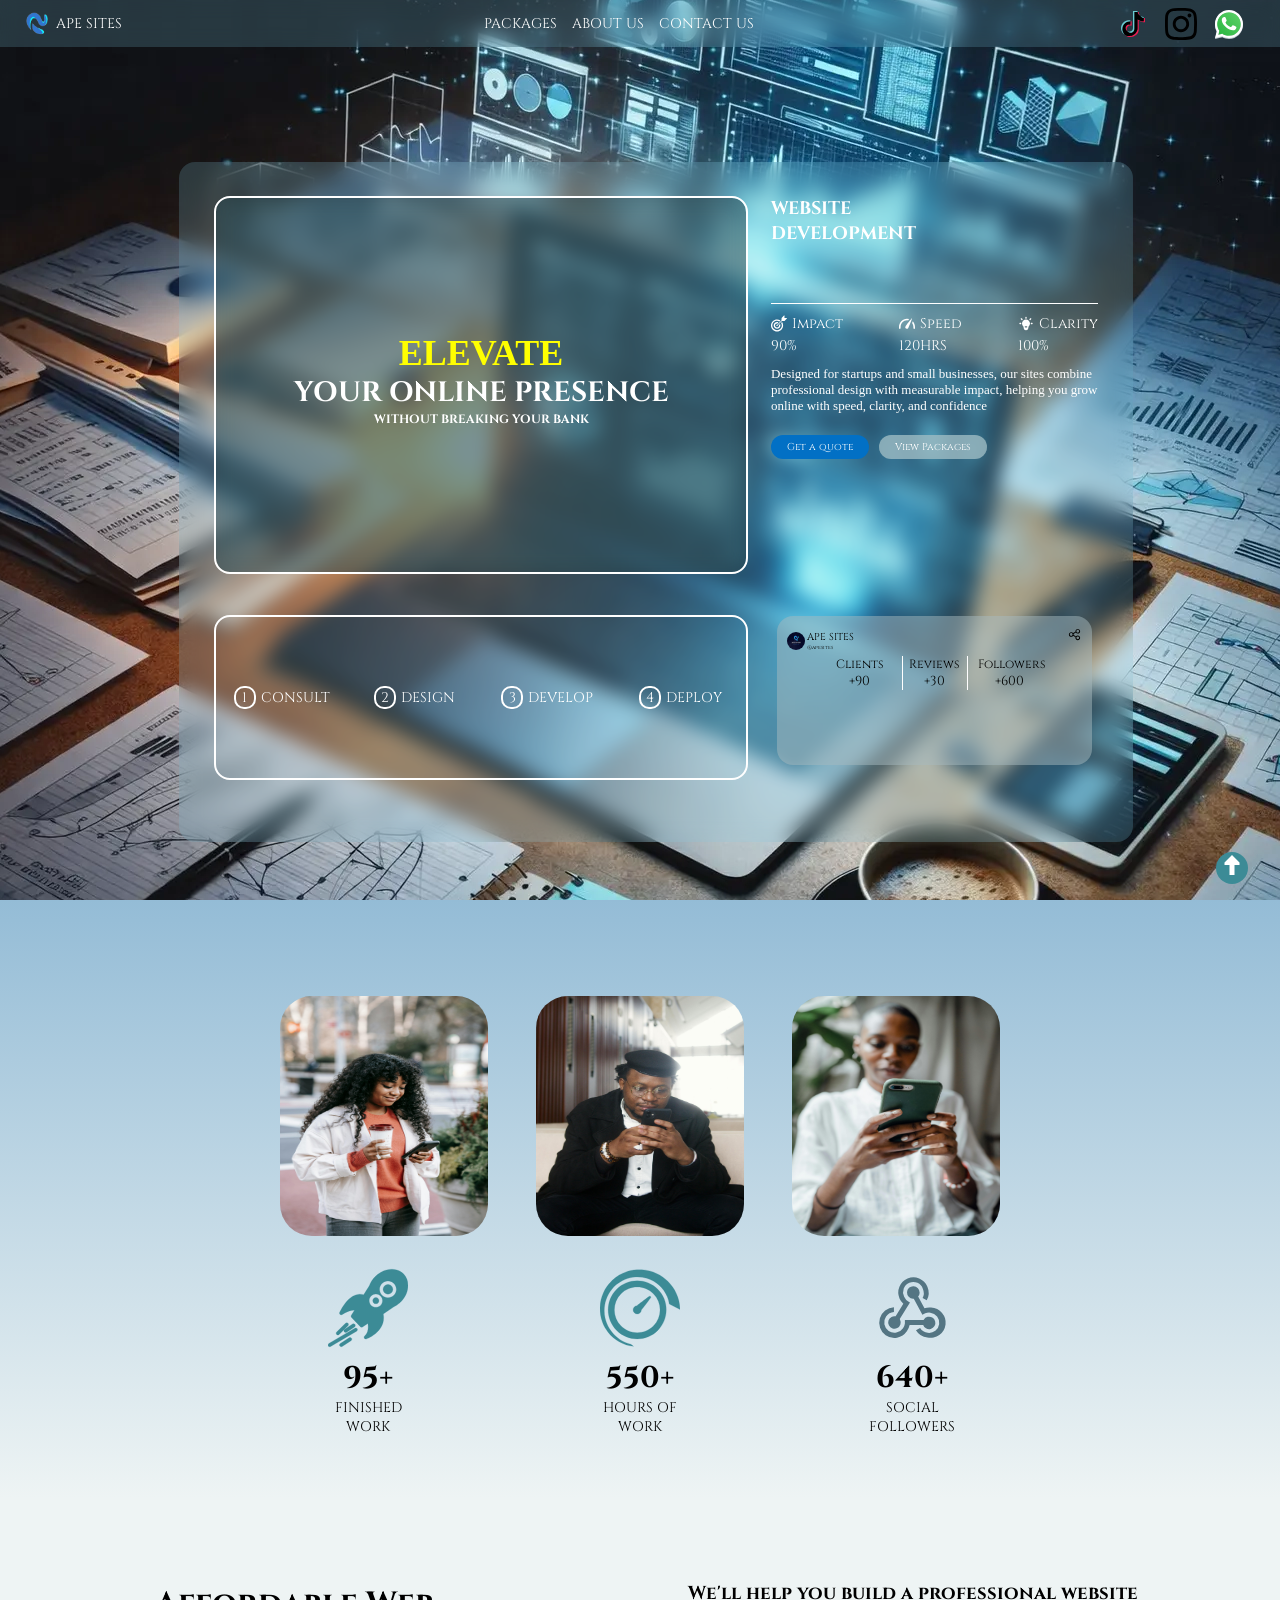
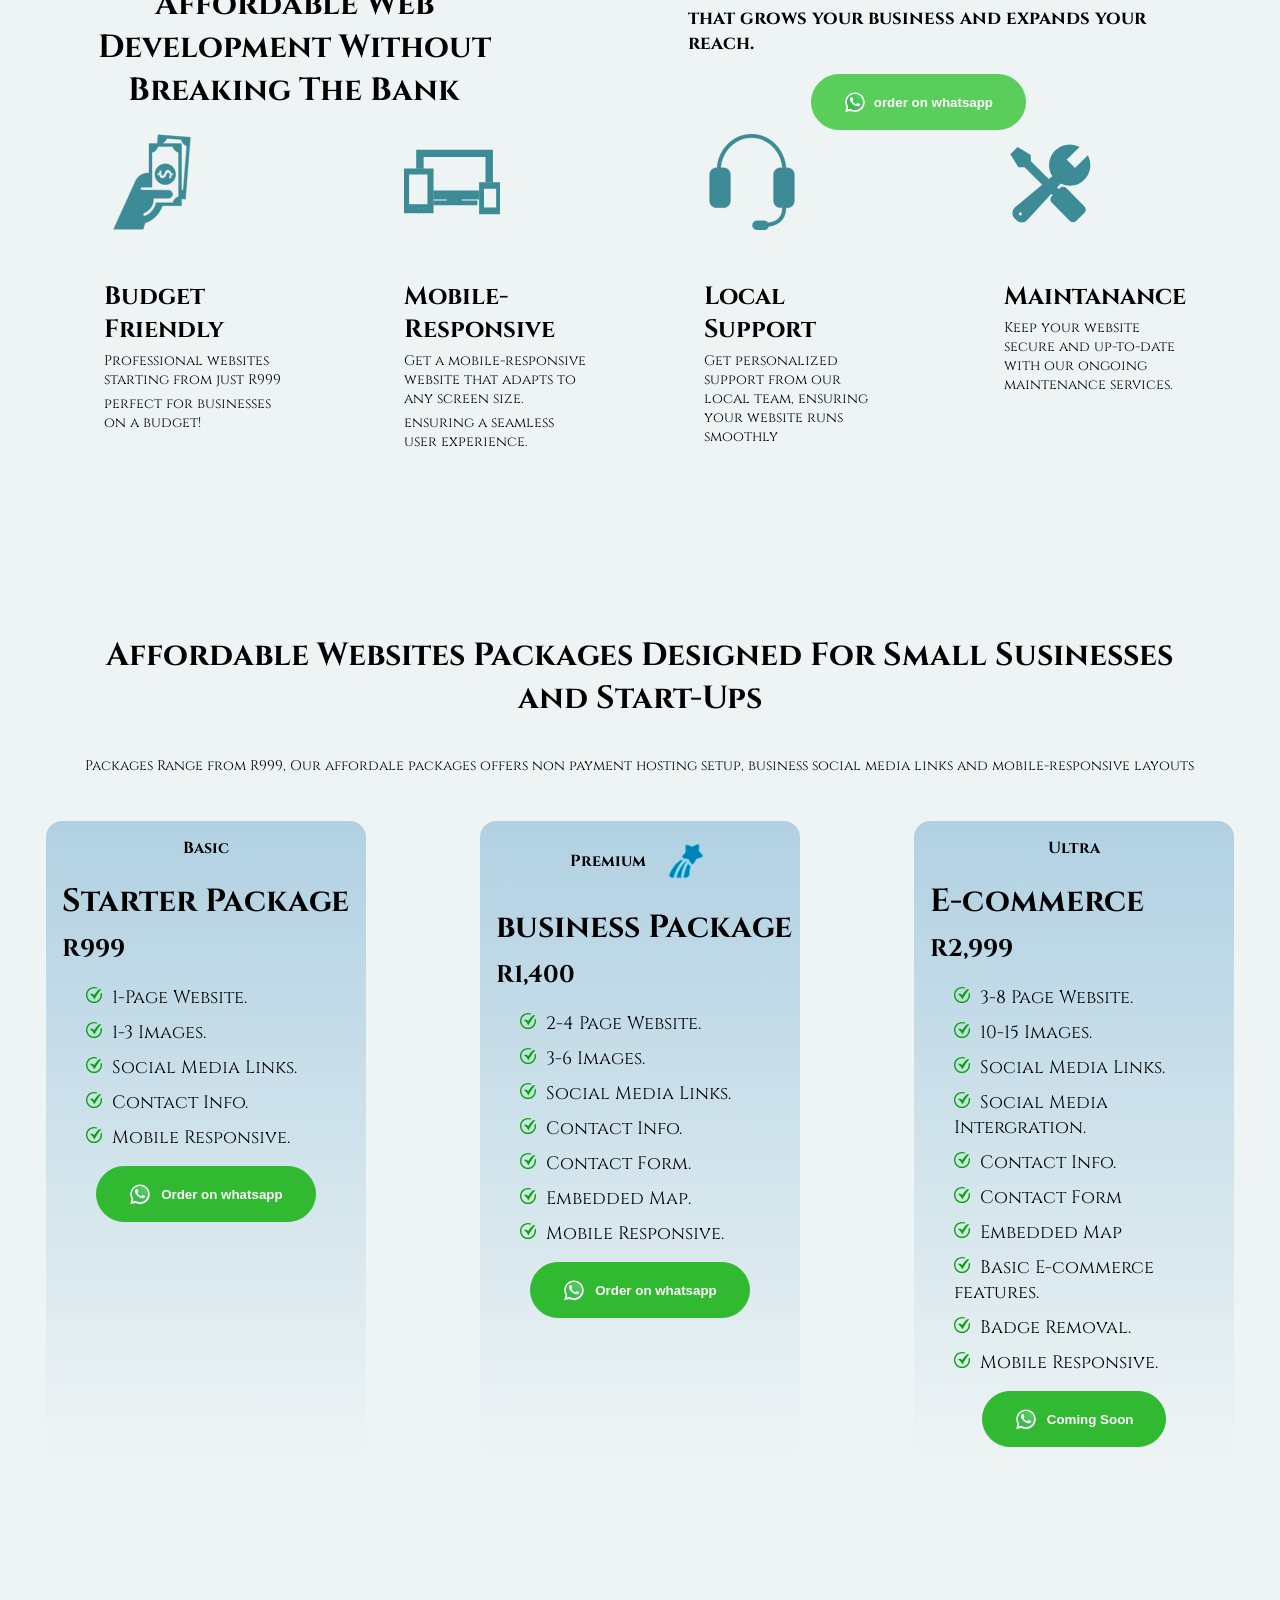
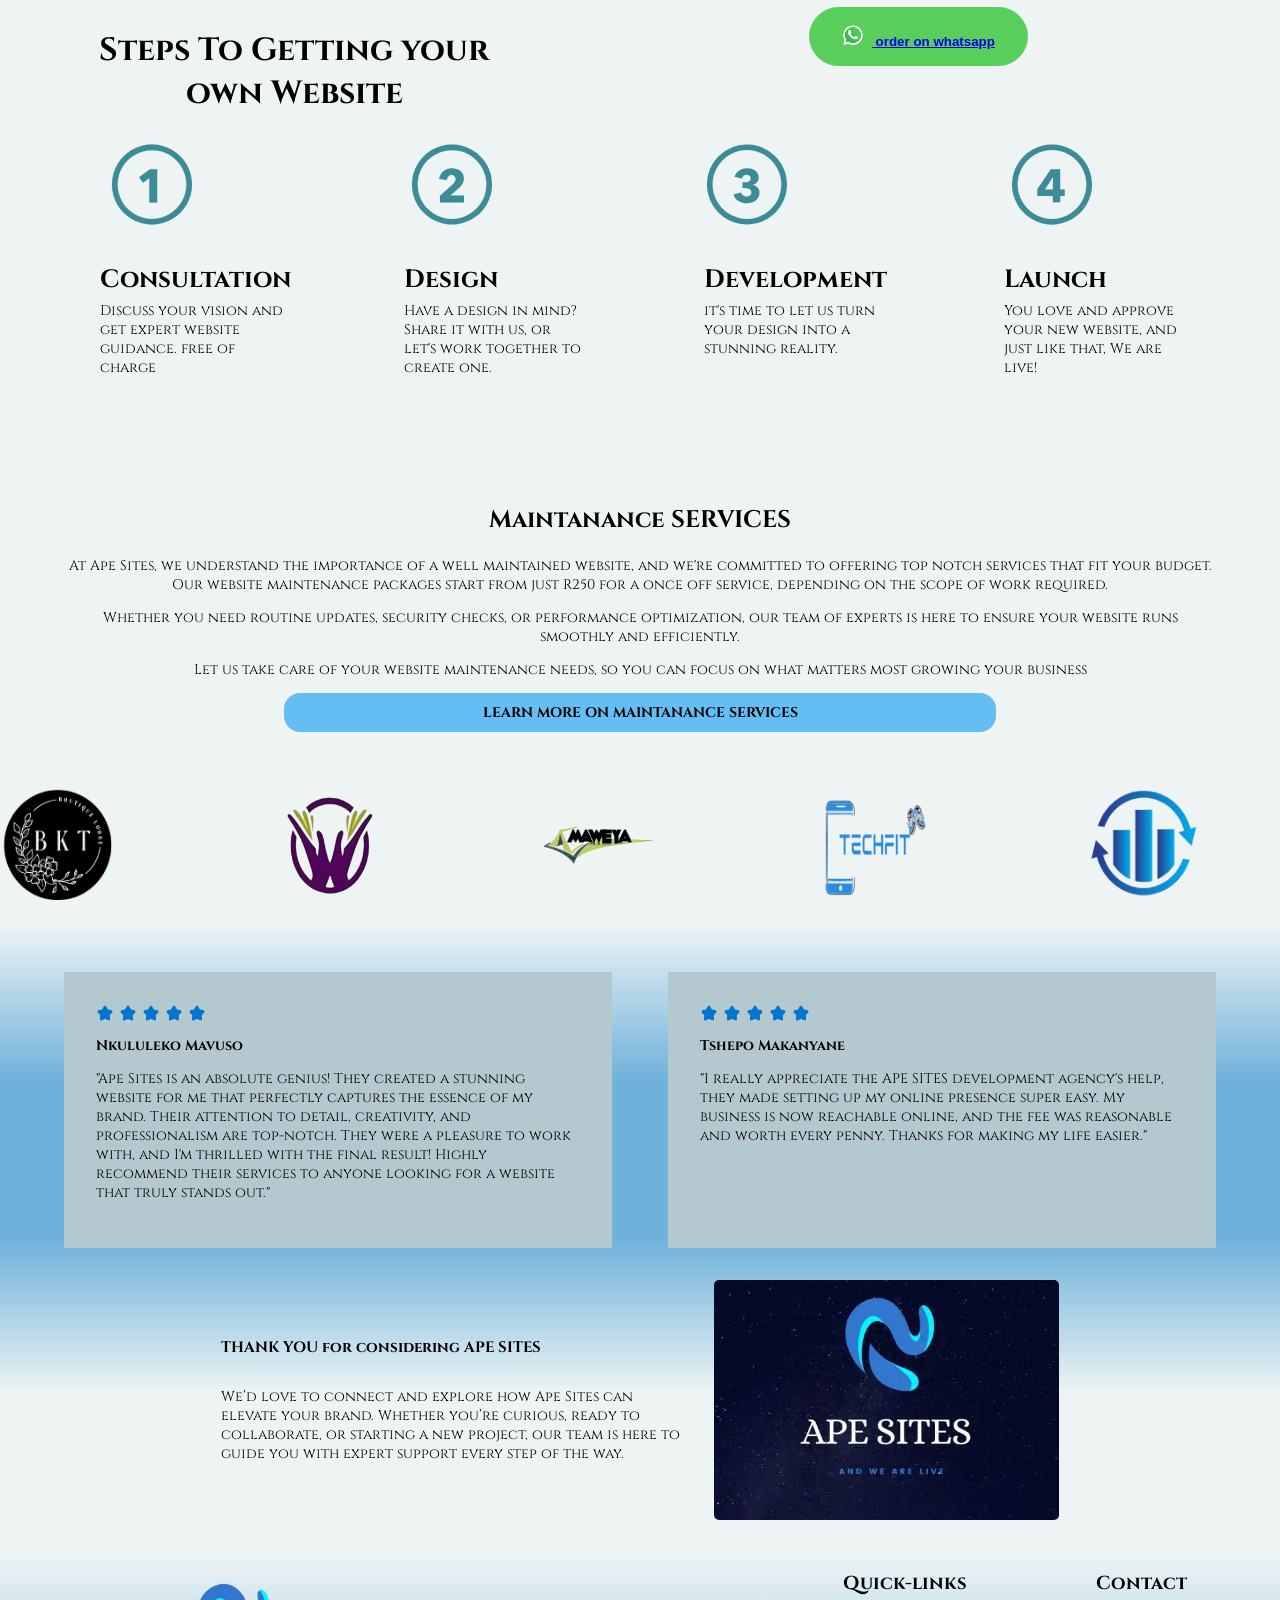
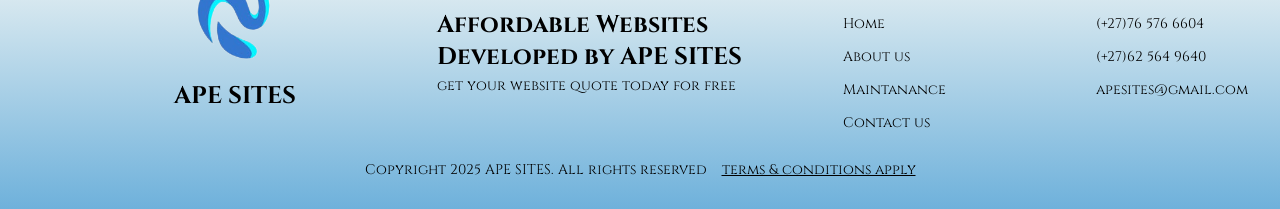
==== index.html @ 692369b6 "Add files via upload" ====
<!DOCTYPE html>
<html lang="en">

<head>
    <script>
      window.dataLayer = window.dataLayer || [];
      function gtag(){dataLayer.push(arguments);}
      gtag('js', new Date());
    
      gtag('config', 'G-43RX91XPE8');
    </script>
    <meta charset="utf-8">
    <meta name="viewport" content="width=device-width, initial-scale=1.0">
    <title>APE SITES</title>
    <link rel="icon" href="favicon.io/favicon-32x32.png" type="image/x-icon">
    <link rel="apple-touch-icon" href="favicon.io/apple-touch-icon.png" >
    <link rel="stylesheet" href="styles/new-landing.css">
    <link rel="stylesheet" href="styles/header.css">
    <link rel="stylesheet" href="styles/services.css">
    <link rel="stylesheet" href="styles/second-page.css">
    <link rel="stylesheet" href="styles/index.css">
    <link rel="stylesheet" href="styles/packages.css">
    <link rel="stylesheet" href="styles/maintanance.css">
    <link rel="stylesheet" href="styles/trusted-clients.css">
    <link rel="stylesheet" href="styles/reviews.css">
    <link rel="stylesheet" href="styles/footer.css">
    <link rel="stylesheet" href="https://unpkg.com/aos@next/dist/aos.css" />

    <link href="https://fonts.googleapis.com/css2?family=Cinzel:wght@400..900&family=Libre+Baskerville:ital,wght@0,400;0,700;1,400&display=swap" rel="stylesheet">

    <link href="https://fonts.googleapis.com/css2?family=Lato:ital,wght@0,100;0,300;0,400;0,700;0,900;1,100;1,300;1,400;1,700;1,900&family=Orbitron:wght@400..900&family=Tektur:wght@400..900&display=swap" rel="stylesheet">

</head>


<body>


    <div class="header">

            <div class="header-inner" id="header">

                <div class="header-logo-con">
                    <img class="header-logo-icon" src="icons/APE SITES ICON.png"><p class="header-logo-link">
                        <a href="index.html">APE SITES</a>
                    </p>
                </div>

                <div class="header-options-con">
                    <p class="header-option">
                        <a href="#packages">PACKAGES</a>
                    </p>
                    <p class="header-option">
                        <a href="about-us.html">ABOUT US</a>
                    </p>
                    <p class="header-option">
                        <a href="contact.html">CONTACT US</a>
                    </p>
                </div>

                <div class="header-socials-con">

                    <div class="header-social-icon-con">
                        <a href="https:www.tiktok.com/@ape_sites" target="_blank">
                        <img class="header-social-icon" src="icons/tiktok-svgrepo-com.svg">
                        </a>
                    </div>

                    <div class="header-social-icon-con">
                        <a href="https:www.instagram.com/ape_sites" target="_blank">
                        <img class="header-social-icon" src="icons/instagram-167-svgrepo-com.svg">
                        </a>
                    </div>

                    <div class="header-social-icon-con">
                        <a href="//wa.me/27765766604">
                        <img class="header-social-icon" src="icons/whatsapp-svgrepo-com.svg">
                        </a>
                    </div>

                    <div class="social-svg-burger">

                        <nav>
                            <button class="burger-btn">
                                <span></span>
                                <span></span>
                                <span></span>
                            </button>
                            <ul class="nav-menu" id="nav-menu">
                                <li><a href="#packages">Packages</a></li>
                                <li><a href="maintanance.html">Maintanance</a></li>
                                <li><a href="about-us.html">about us</a></li>
                                <li><a Href="contact.html">contact us</a></li>
                            </ul>
                        </nav>

                    </div>


                </div>


            </div>

        </div>



 
    <div class="landing" id="landing">
            <div class="landing-inner">
                <div class="landing-sec-container">

                    <div class="landing-left-con">
                        <div class="agency-title-con">
                           <div class="agency-title-content">
                                <div class="agency-title-heading">
                                    <p class="title-bold">ELEVATE</p>
                                    <p class="title-middle">YOUR ONLINE PRESENCE</p>
                                    <p class="title-bottom">
                                        WITHOUT BREAKING YOUR BANK
                                    </p>
                                </div>
                           </div>
                            <div class="agency-title-filter">

                            </div>
                        </div>
                        <div class="analytics-con">
                            
                            <div class="analytics">
                                <p class="analytics-number">1</p>
                                <p>CONSULT</p>
                            </div>

                            <div class="analytics">
                                <p class="analytics-number">2</p>
                                <p>DESIGN</p>
                            </div>

                            <div class="analytics">
                                <p class="analytics-number">3</p>
                                <p>DEVELOP</p>
                            </div>

                            <div class="analytics">
                                <p class="analytics-number">4</p>
                                <p>DEPLOY</p>
                            </div>
                            
                        </div>
                    </div>

                    <div class="landing-right">
                        <div class="landing-right-top">
                            <div class="landing-heading">
                                <h1>WEBSITE DEVELOPMENT</h1>
                            </div>

                            <div class="stats-sec">
                                <div class="landing-stats-con">

                                    <div class="landing-stat">
                                        <div class="stat-title">
                                            
                                            <img class="stat-icon" src="icons/target-and-arrow-svgrepo-com.svg" src>
                                            <p>Impact</p>
                                        </div>
                                        <div class="stat-desc">
                                            <p>90%</p>
                                        </div>
                                    </div>


                                    <div class="landing-stat">
                                        <div class="stat-title">
                                            <img class="stat-icon" src="icons/gauge-svgrepo-com.svg" src><p>Speed</p>
                                        </div>
                                        <div class="stat-desc">
                                            <p>120HRS</p>
                                        </div>
                                    </div>

                                    

                                    <div class="landing-stat">
                                        <div class="stat-title">
                                            <img class="stat-icon" src="icons/bulb-on-svgrepo-com.svg" src><p>Clarity</p>
                                        </div>
                                        <div class="stat-desc">
                                            <p>100%</p>
                                        </div>
                                    </div>

                                </div>

                                <div class="landing-desc">

                                    <h2>
                                        Designed for startups and small businesses, our sites combine professional design with measurable impact, helping you grow online with speed, clarity, and confidence
                                    </h2>

                                </div>

                                <div class="landing-links-con">
                                    <p class="landing-link first-link"><a href="#footer">Get a quote</a></p>
                                    <p class="landing-link"><a href="#packages">View Packages</a></p>
                                </div>

                            </div>


                           

                           

                        </div>
                        
                        <div class="profile-sec">
                            <div class="profile">
                                <div class="profile-details">
                                    <div class="profile-pic-con">
                                        <img class="profile-pic" src="images/logo with background.webp">
                                    </div>
                                    <div class="profile-titles-con">
                                        <p class="profile-name">APE SITES</p>
                                        <p class="profile-handle">@apesites</p>
                                    </div>
                                </div>

                                <div class="profile-share-icon">
                                    <img class="share-icon" src="icons/share-1-svgrepo-com.svg">
                                </div>

                            </div>

                            <div class="profile-content-con">
                                <div class="profile-content">
                                    <p class="content-title">
                                        Clients
                                    </p>
                                    <p class="content-count">
                                        +90
                                    </p>
                                </div>

                                <div class="profile-content middle">
                                    <p class="content-title">
                                        Reviews
                                    </p>
                                    <p class="content-count">
                                        +30
                                    </p>
                                </div>

                                <div class="profile-content">
                                    <p class="content-title">
                                        Followers
                                    </p>
                                    <p class="content-count">
                                        +600
                                    </p>
                                </div>


                            </div>

                        </div>
                    </div>

                </div>
            </div>
        </div>

    


    
    <div class="second-page">

            <div class="second-inner-page">
                <div class="pictures-frame">  
                            <div class="picture-container">
                                <img class="pic" src="images/female 2 phone.jpg">
                            </div>

                            <div class="picture-container">
                                <img class="pic" src="images/landing.jpg">
                            </div>

                            <div class="picture-container">
                                <img class="pic" src="images/female-phone.jpg">
                    
                            </div>
                </div>            
                


                <div class="stats">
                    <div class="stats-con">

                        <div class="icon-container">
                            <img class="icon" src="svg.icons/space-ship-in-diagonal-position-svgrepo-com.svg">
                        </div>
        
                        <div class="stat">
                            <h4 class="stat-number">95+</h4>
                            <p class="stat-paragraph">FINISHED WORK</p>
                        </div>
                    </div>


                    <div class="stats-con">

                        <div class="icon-container">
                            <img class="icon" src="svg.icons/speedometer-needle-svgrepo-com.svg">
                        </div>
        
                        <div class="stat">
                            <h4 class="stat-number">550+</h4>
                            <p class="stat-paragraph">HOURS OF WORK</p>
                        </div>
                    </div>

                    <div class="stats-con">

                        <div class="icon-container">
                            <img class="icon" src="svg.icons/webhook-svgrepo-com.svg">
                        </div>
        
                        <div class="stat">
                            <h4 class="stat-number">640+</h4>
                            <p class="stat-paragraph">SOCIAL FOLLOWERS</p>
                        </div>
                    </div>


                </div>

            </div>


    </div>

    

    <div class="services">

            <div class="services-inner-container">

                <div class="services-top">

                    <div class="top-service-header">
                        <h1>
                            Affordable Web Development Without Breaking The Bank
                        </h1>
                    </div>
                    
                    <div class="top-service-right">
                     <h3>
                        We'll help you build a professional website that grows your business and expands your reach.

                     </h3>

                     <button class="wa-button">
                        <a href="//wa.me//27765766604">
                        <img class="service-order-icon" src="svg.icons/whatsapp-svgrepo-com.svg">
                        order on whatsapp</button>
                        </a>
                    </div>

                </div>


                <div class="services-bottom">

                    <div class="service-con">
                        <div class="service-icon-con">
                            <img class="service-icon" src="svg.icons/cash-payment-pay-money-cash-svgrepo-com.svg">
                        </div>

                        <div class="service-desc">

                            <h3>Budget Friendly</h3>
                            <p>Professional websites starting from just R999</p>
                            <p>
                                perfect for businesses on a budget!
                            </p>

                        </div>

                    </div>

                    <div class="service-con">
                        <div class="service-icon-con">
                            <img class="service-icon" src="svg.icons/responsive-symbol-with-a-widescreen-monitor-a-cellphone-and-a-tablet-svgrepo-com.svg">
                        </div>

                        <div class="service-desc">

                            <h3>Mobile-Responsive</h3>
                            <p>Get a mobile-responsive website that adapts to any screen size.
                            </p>

                            <p>
                            ensuring a seamless user experience.</p>
                            

                        </div>

                    </div>

                    <div class="service-con">
                        <div class="service-icon-con">
                            <img class="service-icon" src="svg.icons/headphones-svgrepo-com.svg">
                        </div>

                        <div class="service-desc">

                            <h3>Local Support</h3>
                            <p>Get personalized support from our local team, ensuring your website runs smoothly

                            </p>
                            

                        </div>

                    </div>

                    <div class="service-con">
                        <div class="service-icon-con">
                            <img class="service-icon" src="svg.icons/tools-svgrepo-com.svg">
                        </div>

                        <div class="service-desc">

                            <h3>Maintanance</h3>
                            <p>
                                Keep your website secure and up-to-date with our ongoing maintenance services.
                            </p>
                            

                        </div>

                    </div>

                </div>

            </div>


    </div>

    <div class="package-sec" id="packages">

        <div class="package-inner-sec">

            <div class="package-top">

                <h1>
                    Affordable Websites Packages Designed For Small Susinesses and Start-Ups 
                </h1>
                <p>
                    Packages Range from R999,  Our affordale packages offers non payment hosting setup, business social media links and mobile-responsive layouts
                </p>

            </div>

            <div class="package-bottom">

                <div class="package">
                    <div class="package-title">
                        Basic
                    </div>
                    <div class="package-deal">
                        <h1>Starter Package</h1>
                        <h2>R999</h2>
                    </div>

                    <div class="package-details">
                        <ul>
                            <li><img class="list-icon" src="svg.icons/success-green-check-mark-icon.svg">1-Page Website.</li>
                            <li><img class="list-icon" src="svg.icons/success-green-check-mark-icon.svg">1-3 Images.</li>
                            <li><img class="list-icon" src="svg.icons/success-green-check-mark-icon.svg">Social Media Links.</li>
                            <li><img class="list-icon" src="svg.icons/success-green-check-mark-icon.svg">Contact Info.</li>
                            <li><img class="list-icon" src="svg.icons/success-green-check-mark-icon.svg">Mobile Responsive.</li>
                        </ul>
                    </div>

                    <div class="package-button-con">
                        <button class="package-button">
                            <img class="package-icon" src="svg.icons/whatsapp-svgrepo-com.svg">
                            Order on whatsapp
                        </button>
                    </div>

                </div>

                <div class="package">
                    <div class="package-title">
                        Premium
                        <img class="package-star" src="svg.icons/star-rainbow-svgrepo-com.svg"> 
                    </div>
                    <div class="package-deal">
                        <h1>business Package</h1>
                        <h2>R1,400</h2>
                    </div>

                    <div class="package-details">
                        <ul>
                            <li><img class="list-icon" src="svg.icons/success-green-check-mark-icon.svg">2-4 Page Website.</li>
                            <li><img class="list-icon" src="svg.icons/success-green-check-mark-icon.svg">3-6 Images.</li>
                            <li><img class="list-icon" src="svg.icons/success-green-check-mark-icon.svg">Social Media Links.</li>
                            <li><img class="list-icon" src="svg.icons/success-green-check-mark-icon.svg">Contact Info.</li>
                            <li><img class="list-icon" src="svg.icons/success-green-check-mark-icon.svg">Contact Form.</li>
                            <li><img class="list-icon" src="svg.icons/success-green-check-mark-icon.svg">Embedded Map.</li>
                            <li><img class="list-icon" src="svg.icons/success-green-check-mark-icon.svg">Mobile Responsive.</li>
                        </ul>
                    </div>

                    <div class="package-button-con">
                        <button class="package-button">
                            <img class="package-icon" src="svg.icons/whatsapp-svgrepo-com.svg">
                            Order on whatsapp
                        </button>
                    </div>

                </div>

                <div class="package">
                    <div class="package-title">
                        Ultra
                    </div>
                    <div class="package-deal">
                        <h1>E-commerce</h1>
                        <h2>R2,999</h2>
                    </div>

                    <div class="package-details">
                        <ul>
                            <li><img class="list-icon" src="svg.icons/success-green-check-mark-icon.svg">3-8 Page Website.</li>
                            <li><img class="list-icon" src="svg.icons/success-green-check-mark-icon.svg">10-15 Images.</li>
                            <li><img class="list-icon" src="svg.icons/success-green-check-mark-icon.svg">Social Media Links.</li>
                            <li><img class="list-icon" src="svg.icons/success-green-check-mark-icon.svg">Social Media Intergration.</li>
                            <li><img class="list-icon" src="svg.icons/success-green-check-mark-icon.svg">Contact Info.</li>
                            <li><img class="list-icon" src="svg.icons/success-green-check-mark-icon.svg">Contact Form</li>
                            <li><img class="list-icon" src="svg.icons/success-green-check-mark-icon.svg">Embedded Map</li>
                            <li><img class="list-icon" src="svg.icons/success-green-check-mark-icon.svg">Basic E-commerce features.</li>
                            <li><img class="list-icon" src="svg.icons/success-green-check-mark-icon.svg">Badge Removal.</li>
                            <li><img class="list-icon" src="svg.icons/success-green-check-mark-icon.svg">Mobile Responsive.</li>

                        </ul>
                    </div>

                    <div class="package-button-con">
                        <button class="package-button">
                            <img class="package-icon" src="svg.icons/whatsapp-svgrepo-com.svg">
                            Coming Soon
                        </button>
                    </div>

                </div>



            </div>

        </div>


    </div>


    <div class="services">

        <div class="services-inner-container">

            <div class="services-top">

                <div class="top-service-header">
                    <h1>
                        Steps To Getting your own Website
                    </h1>
                </div>
                
                <div class="top-service-right">
                 

                 <button class="wa.button">
                    <a href="//wa.me/27765766604">
                    <img class="service-order-icon" src="svg.icons/whatsapp-svgrepo-com.svg">
                    order on whatsapp</button>
                    </a>
                </div>

            </div>


            <div class="services-bottom">

                <div class="service-con">
                    <div class="service-icon-con">
                        <img class="service-icon" src="svg.icons/one-open-svgrepo-com.svg">
                    </div>

                    <div class="service-desc">

                        <h3>Consultation</h3>
                        <p>Discuss your vision and get expert website guidance. free of charge</p>

                    </div>

                </div>

                <div class="service-con">
                    <div class="service-icon-con">
                        <img class="service-icon" src="svg.icons/two-open-svgrepo-com.svg">
                    </div>

                    <div class="service-desc">

                        <h3>Design</h3>
                        <p>
                            Have a design in mind? Share it with us, or let's work together to create one.
                        </p>
                        
                        

                    </div>

                </div>

                <div class="service-con">
                    <div class="service-icon-con">
                        <img class="service-icon" src="svg.icons/three-open-svgrepo-com.svg">
                    </div>

                    <div class="service-desc">

                        <h3>Development</h3>
                        <p>
                            it's time to let us turn your design into a stunning reality.
                        </p>
                        

                    </div>

                </div>

                <div class="service-con">
                    <div class="service-icon-con">
                        <img class="service-icon" src="svg.icons/four-open-svgrepo-com.svg">
                    </div>

                    <div class="service-desc">

                        <h3>Launch</h3>
                        <p>
                            You love and approve your new website, and just like that,
                            We are live!
                        </p>
                        

                    </div>

                </div>

            </div>

        </div>


    </div>

    <div class="maintanance-link-sec">

        <div class="maintanance-link-inner">
            <div class="maintanance-link-header">
                <h2>Maintanance SERVICES</h2>
            </div>

            <div class="maintanance-link-content">
                <p>
                    At Ape Sites, we understand the importance of a well maintained website, and we're committed to offering top notch services that fit your budget. Our website maintenance packages start from just R250 for a once off service, depending on the scope of work required.
                </p>
                <p>
                    Whether you need routine updates, security checks, or performance optimization, our team of experts is here to ensure your website runs smoothly and efficiently.
                </p>
                <p>
                    Let us take care of your website maintenance needs, so you can focus on what matters most growing your business
                </p>

                <p class="maintanance-link"><a href="maintanance.html">LEARN MORE ON MAINTANANCE SERVICES</a></p>
            </div>
        </div>

    </div>


    <div class="trusted-by-sec">

        <div class="trusted-by-inner">
            <div class="trusted-client-con">
                <img class="trusted-client" alt="client-1" src="images/bkt.webp">
            </div>

            <div class="trusted-client-con">
                <img class="trusted-client" alt="client-2" src="images/logo.webp">
            </div>

            <div class="trusted-client-con">
                <img class="trusted-client" alt="client-3" src="images/maweya.svg">
            </div>

            <div class="trusted-client-con">
                <img class="trusted-client" alt="client-4" src="images/tech_fit_logo_bg_removed.svg">
            </div>

            <div class="trusted-client-con">
                <img class="trusted-client" alt="client-5" src="images/SML ico.webp">
            </div>

            <div class="trusted-client-con">
                <img class="trusted-client" alt="client-6" src="images/barely Made logo 2.webp">
            </div>

           
            <div class="trusted-client-con">
                <img class="trusted-client" alt="client-7" src="images/maweya.svg">
            </div>

            <div class="trusted-client-con">
                <img class="trusted-client" alt="client-8" src="images/bkt.webp">
            </div>

            <div class="trusted-client-con">
                <img class="trusted-client" alt="client-9" src="images/logo.webp">
            </div>

            <div class="trusted-client-con">
                <img class="trusted-client" alt="client-10" src="images/SML ico.webp">
            </div>
            

        </div>

    </div>

    <div class="reviews-sec">

        <div class="reviews-inner">

            <div class="reviews-con">

                <div class="review">

                    <div class="review-ratings">
                        <img class="review-rating" src="icons/star-svgrepo-com.svg">
                        <img class="review-rating" src="icons/star-svgrepo-com.svg">
                        <img class="review-rating" src="icons/star-svgrepo-com.svg">
                        <img class="review-rating" src="icons/star-svgrepo-com.svg">
                        <img class="review-rating" src="icons/star-svgrepo-com.svg">
                    </div>

                    <div class="review-content">
                        <p class="reviewer">Nkululeko Mavuso</p>
                        <p>
                            "Ape Sites is an absolute genius! They created a stunning website for me that perfectly captures the essence of my brand. Their attention to detail, creativity, and professionalism are top-notch. They were a pleasure to work with, and I'm thrilled with the final result! Highly recommend their services to anyone looking for a website that truly stands out."
                        </p>
                    </div>

                </div>


                <div class="review">

                    <div class="review-ratings">
                        <img class="review-rating" src="icons/star-svgrepo-com.svg">
                        <img class="review-rating" src="icons/star-svgrepo-com.svg">
                        <img class="review-rating" src="icons/star-svgrepo-com.svg">
                        <img class="review-rating" src="icons/star-svgrepo-com.svg">
                        <img class="review-rating" src="icons/star-svgrepo-com.svg">
                    </div>

                    <div class="review-content">
                        <p class="reviewer">Tshepo Makanyane</p>
                        <p>
                            "I really appreciate the APE SITES development agency's help, they made setting up my online presence super easy. My business is now reachable online, and the fee was reasonable and worth every penny. Thanks for making my life easier."
                        </p>
                    </div>

                </div>


            </div>

            <div class="appreciation-sec">

                <div class="appreciation-post">
                    <p class="appreciation-header">THANK YOU for considering <span>APE SITES</span></p>

                    <p>We’d love to connect and explore how Ape Sites can elevate your brand. Whether you’re curious, ready to collaborate, or starting a new project, our team is here to guide you with expert support every step of the way.</p>
                </div>

                <div class="appreciation-img-con">
                    <img class="appreciation-img" src="images/logo with background.webp">
                </div>

            </div>

        </div>

    </div>


    <div class="footer" id="footer">
      
        <div class="inner-footer">

            <div class="top-footer">

                <div class="logo-sec">
                    <div class="logo-con">
                        <img class="footer-logo" src="images/APE SITES ICON.png">
                        <h2>APE SITES</h2>
                    </div>
                </div>
                <div class="message-sec">
                    <h2>Affordable Websites Developed by APE SITES</h2>
                    <p>get your website quote today for free</p>
                </div>
                
                <div class="contacts">
                    <div class="quick-links">
                        <h3>Quick-links</h3>
                        <p><a href="#header">Home</a></p>
                        <a href="about-us.html">
                        <p>About us</p>
                        </a>
                        <p><a href="maintanance.html">Maintanance</a></p>
                        <p><a href="contact.html">Contact us</a></p>

                    </div> 

                    <div class="contact-links">
                        <h3>Contact</h3>
                        <p>(+27)76 576 6604</p>
                        <p>(+27)62 564 9640</p>
                        <p>apesites@gmail.com</p>
                        <p></p>
                    </div>
                </div>

            </div>

            <div class="bottom-footer">
                <div>
                    
                <p>Copyright 2025 APE SITES. All rights reserved</p>
                </div>

                <div class="terms-and-conditions">
                    <p>
                        <a href="terms-and-conditions.html">terms & conditions apply</a>
                    </p>
                </div>
            </div>

        </div>
        
    </div>

    


    <div class="scroll-up-con">
        <a href="#landing">
          <img class="scroll-icon" src="svg.icons/arrow-up-svgrepo-com.svg">
        </a>
    </div>


    

   <script src="scripts/main.js"></script>

</body>


</html>
---- styles/new-landing.css ----
body{
    margin: 0;
    padding: 0;
}
.landing{
    width: 100%;
    height: 100lvh;    
    position: relative;
    background-image: url(../images/background.webp);
    background-position: center;
    color: white;
}
.landing-inner{
    width: 72%;
    height: 72%;
    background-color: rgb(129, 206, 230, 0.2);
    backdrop-filter: blur(10px);
    position: absolute;
    left: 14%;
    top: 18%;
    border-radius: 1rem;
    padding: 1rem;
}
.landing-sec-container{
    width: 96%;
    height: 90%;
    margin: 2%;
    display: flex;
    flex-direction: row;
    justify-content: space-between;
}
.landing-left-con{
    width: 60%;
    display: flex;
    flex-direction: column;
    gap: 7%;
}
.agency-title-con{
    width: 100%;
    height:65%;
    border-radius: 1rem;
    border: solid 2px white;
    overflow: hidden;
    position: relative;
    font-weight: 700;
    align-items: center;
    align-content: center;
}
.agency-title-img{
    width: 100%;
    height: 100%;

}
.agency-title-heading{
    width: 100%;
    height: 100%;
    display: flex;
    flex-direction: column;
}
.title-bold{
    text-align: center;
    font-weight: 900;
    font-size: 36px;
    margin-bottom: 0;
    margin-top: 0;
    font-family: arvo;
    color: yellow;
}
.title-middle{
    text-align: center;
    padding-top: 0;
    margin-top: 0;
    margin-bottom: 0;
    padding-bottom: 0;
    font-size: 28px;
}
.title-bottom{
    text-align: center;
    margin-top: 0;
    padding-top: 0;
    font-size: 12px;
}



.agency-title-filter{
    position: absolute;
    top: 0;
    left: 0;
    width: 100%;
    height: 100%;
    background-color: rgba(34, 60, 67, 0.5);
    backdrop-filter: blur(10px);
    z-index: -1;
}

.analytics-con{
    width: 100%;
    height: 28%;
    border: solid 2px white;
    border-radius: 1rem;
    overflow: hidden;
    position: relative;
    display: grid;
    grid-template-columns: repeat(auto-fit, minmax(6rem, 1fr));
}
.analytics{
    display: flex;
    flex-direction: row;
    align-content: center;
    align-items: center;
    gap: 5px;
    justify-self: center;
}
.analytics-number{
    width: 18px;
    text-align: center;
    border: solid 2px white;
    border-radius: 10px;
}



.landing-right{
    width: 37%;
    display: flex;
    flex-direction: column;
    gap: 7%;
    font-weight: lighter;
}
.landing-right-top{
    width: 100%;
    height: 65%;
}
.landing-heading{
    width: 100%;
    height: 25%;
    color: white;
    font-weight: 900;
}
.landing-heading h1{
    font-size: 18px;
    width: 70%;
    margin-top: 0;
    
}


.stats-sec{
    width: 100%;
    height: 75%;
}
.landing-stats-con{
    display: flex;
    flex-direction: row;
    justify-content: space-between;
    padding-top: 10px;
    border-top: solid 1px white;
}


.stat-title{
    display: flex;
    flex-direction: row;
}
.stat-title p{
    margin: 0;
    padding: 0;
}
.stat-icon{
    width: 1rem;
    margin-bottom: 0;
    padding-right: 5px;
}
.stat-desc p{
    padding-top: 3px;
    margin-top: 0;
    margin-bottom: 0;
}


.landing-desc h2{
    font-size: 13px;
    font-family: arvo;
    font-weight: lighter;
}

.landing-links-con{
    display: flex;
    flex-direction: row;
    gap: 10px;
}
.landing-link{
    font-size: 10px;
    padding-left: 1rem;
    padding-right: 1rem;
    padding-top: 5px;
    padding-bottom: 5px;
    border-radius: 1rem;
    background-color: rgba(158, 188, 196, 0.8);
}
.landing-link a{
    text-decoration: none;
    color: white;
}
.first-link{
    background-color: rgb(2, 112, 197);
}




.profile-sec{
    width: 90%;
    height: 22%;
    border-radius: 1rem;
    padding: 10px;
    margin: 0 auto;
    background-color: rgb(166, 185, 189, 0.5);
    color: black;
}

.profile{
    display: flex;
    flex-direction: row;
    justify-content: space-between;
}
.profile-details{
    display: flex;
    flex-direction: row;
    align-items: center;
    align-content: center;
    justify-content: center;
    justify-items: center;
}
.profile-pic-con{
    width: 18px;
    height: 18px;
    margin-top: 0;
    padding-top: 0;
    border-radius: 10px;
    overflow: hidden;
}
.profile-pic{
    width: 100%;
    height: 100%;
}
.profile-titles-con{
    padding-top: 4px;
    padding-left: 2px;
}
.profile-name{
    font-size: 10px;
    margin-top: 0;
    margin-bottom: 0;
}
.profile-handle{
    font-size: 5px;
    margin-top: 0;
}
.profile-share-icon{
    width: 15px;
    height: 15px;
}
.share-icon{
    width: 15px;
    height: 15px;
}

.profile-content-con{
    margin-top: 0;
    display: flex;
    flex-direction: row;
    justify-content:center;
}
.profile-content{
    width: 4rem;
}
.content-title{
    font-size: 12px;
    margin-top: 0;
    padding-top: 0;
    padding-bottom: 0;
    margin-bottom: 0;
    text-align: center;
}
.content-count{
    margin-top: 0;
    padding-top: 0;
    margin-bottom: 0;
    padding-bottom: 0;
    font-size: 13px;
    text-align: center;
}
.middle{
    border-left: solid 1px white;
    border-right: solid 1px white;
    margin-right: 10px;
    margin-left: 10px;
}

@media (max-width: 996px) {
    .landing-inner{
        width: 80%;
        left: 9%;
    }
}

@media (max-width: 770px) {
    .landing-inner{
        height: 80%;
        top: 12%;
    }
    .landing-sec-container{
        display: flex;
        flex-direction: column;
        gap: 2rem;
        justify-content: center;
    }
    .landing-left-con{
        flex-direction: row;
        width: 100%;
        height: 40%;
    }
    .agency-title-con{
        height: 100%;
        width:70%;
    }
    .analytics-con{
        width: 30%;
        height: 100%;
    }
    .analytics{
        justify-self:first baseline;
        margin-left: 15px;
    }
    .analytics-number{
        width: 10px;
        height: 10px;
        font-size: 9px;
    }



    .landing-right{
        width: 100%;
        height: 60%;
    }
    .landing-right-top{
        height: 80%;
    }
    .profile-sec{
        width: 60%;
        height: 23%;
    }

}

@media (max-width: 550px) {
    .landing-inner{
        left: 6%;
    }
    .analytics-con{
        display: none;
    }
    .agency-title-con{
        width: 100%;
    }
    .landing-heading{
        width: 100%;
    }
    .landing-heading h1{
        width: 100%;
    }
    
    .profile-sec{
        width: 90%;
    }
    .profile-details{
        width: 70%;
        justify-content: normal;
    }  
    .profile-titles-con{
        width: 40%;
    }

    .profile-name{
        width: 90%;
    } 
}
---- styles/header.css ----
.header{
    width: 100%;
    position: fixed;
    top: 0;
    left: 0;
    z-index: 100;
    color: white;
    background-color: rgb(129, 206, 230, 0.2);
    backdrop-filter: blur(10px);
}
.header-inner{
    width: 97%;
    display: flex;
    flex-direction: row;
    justify-content: space-between;
    margin: 0 auto;
}
.header-logo-con{
    display: flex;
    flex-direction: row;
    align-items: center;
}
.header-logo-icon{
    width: 2.3rem;
    height: 2rem;
}
.header-logo-link a{
    text-decoration: none;
    color: white;
}


.header-options-con{
    display: flex;
    flex-direction: row;
    gap: 15px;
}
.header-option a{
    text-decoration: none;
    color: white;
}

.header-socials-con{
    display: flex;
    flex-direction: row;
    gap: 1rem;
    align-items: center;
    margin-right: 1rem;
}
.header-social-icon-con{
    width: 2rem;
    height: 2rem;
}
.header-social-icon{
    width: 100%;
    height: 100%;
}


.social-svg{
    width: 2rem;
}
.social-svg-burger{
    display: none;
    width: 2rem;
}
.social{
    width: 100%;
}

.burger-btn{
    display: block;
    width: 30px;
    cursor: pointer;
    border: none;
    background-color: transparent;
    padding-top: 10px;
    
    
}
.burger-btn span{
    display: block;
    background-color: white;
    width: 30px;
    height: 4px;
    margin-bottom: 3px;
}
.nav-menu{
    display: none;
    position: absolute;
    width: 30%;
    height: 100lvh;
    transition: 3s ease-in-out;
    transform:  translateX(100%);
    top: 30px;
    right: 0;
    background-color: rgb(129, 206, 230, 0.7);
    padding-left: 1rem;
    
}
.nav-menu li{
    display: flex;
    justify-content: center;
    margin-bottom: 10px;
    padding-top: 1rem;
}
.nav-menu a{
    text-decoration: none;
    color: black;
    font-weight: bold;
}
.nav-menu.show{
    display: block;
    transform: translateX(0);
}


@media (max-width: 670px) {
    .header-social-icon-con{
        display: none;
    }
    .header-options-con{
        display: none;
    }
    .social-svg-burger{
        display: block;
    }
    .header-logo-link a{
        color: black;
        font-weight: bold;
    }
    .burger-btn span{
        background-color: black;
    }
}
@media (max-width: 520px) {
    .nav-menu li{
        justify-content: normal;
    }
    .nav-menu{
        width: 40%;
    }
}
---- styles/services.css ----
.services{
    display: flex;
    flex-direction: column;
    justify-content: center;
    width: 100%;
    padding-top: 4rem;
    padding-bottom: 1rem;
    background-color: rgb(238, 244, 244);
    padding-bottom: 6rem;

}
.services-inner-container{
    width: 90%;
    margin: 0 auto;
}


.services-top{
    display: flex;
    flex-direction: row;
    gap: 3rem;
    width: 100%;
    min-height: 30%;
    
}
.top-service-header{
 width: 50%;
}
.top-service-header h1{
    width: 80%;
    text-align: center;
}


.top-service-right{
    width: 40%;
    display: flex;
    flex-direction: column;
    align-items: center;
}
.top-service-right button{
    display: flex;
    padding-top: 1rem;
    padding-bottom: 1rem;
    padding-left: 2rem;
    padding-right: 2rem;
    border-radius: 2rem;
    border: solid 1px rgb(90, 206, 90);
    background-color: rgb(90, 206, 90);
    font-weight: bold;
    color: white;
    align-items: center;
}
.wa-button a{
    text-decoration: none;
    color: white;
    display: flex;
    flex-direction: row;
    align-items: center;
}
.service-order-icon{
    width: 22px;
    margin-right: 8px;
}


.services-bottom{
    display: grid;
    grid-template-columns: repeat(auto-fit, minmax(200px, 1fr));
    grid-auto-rows: min-content;
    justify-content: center;
    width: 100%;
    min-height: 70%;
    gap: 3rem;
    padding-bottom: 1rem;
}

.service-con{
    display: flex;
    flex-direction: column;
    align-items: center;
    margin-top: 1rem;
    width: 12rem;
    min-height: 16rem;
    margin: 0 auto;

}
.service-icon-con{
    width: 90%;
    min-height: 40%;
}
.service-icon{
    width: 6rem;
}

.service-desc{
    display: flex;
    flex-direction: column;
    margin-left: 10px;
}


.service-desc h3{
    margin-bottom: 5px;
    font-size: 25px;
}
.service-desc p{
    margin-top: 0;
    margin-bottom: 5px;
}


@media(max-width: 950px) {
    .services-top{
        display: flex;
        flex-direction: column;
        align-items: center;
        justify-content: center;
        gap: 0;
        padding-bottom: 2rem;
    }
    .top-service-header h1{
        border-bottom: solid 1px black;
    }
    .top-service-header{
        width: 100%;
        display: flex;
        justify-content: center;
        align-items: center;
        margin-bottom: 0;
        padding-bottom: 0;
    }
    .top-service-right{
        width: 70%;
        margin-top: 0;
        display: flex;
        align-items: center;
        justify-content: center;
        color: rgb(98, 110, 114);

    }
}

@media (max-width: 720px) {
    .top-service-right{
        width: 60%;
    }
}

@media (max-width: 565px) {
    .top-service-header h1{
        font-size: 20px;
    }
    .top-service-right{
        width: 80%;
    }
    .top-service-right h3{
        text-align: center;
    }
}
---- styles/second-page.css ----
.second-page{
    display: flex;
    align-content: center;
    justify-content: center;
    margin-top: 0;
    padding-top: 4rem;
    padding-bottom: 3rem;

    background: linear-gradient(360deg, rgb(238, 244, 244), rgb(148, 188, 214));
    border: none;
}
.second-inner-page{
    display: flex;
    flex-direction: column;
    align-items: center;
    width: 90%;
    
}
.pictures-frame{
    display: flex;
    flex-direction: row;
    justify-content: center;
    gap: 3rem;
    padding-top: 2rem;
    width: 70%;
}
.picture-container{
    height: 15rem;
    width: 13rem;
    overflow: hidden;
    object-fit:contain;
    border-radius: 2rem;
}
.pic{
    width: 100%;
    height: 100%;
}

.stats{
    display: flex;
    flex-direction: row;
    gap: 7rem;
}

.stats-con{
    display: flex;
    flex-direction: column;
    align-items: center;
    margin-top: 2rem;
    width: 10rem;

}
.icon-container{
    width: 5rem;
    height: 5rem;
}
.icon{
    width: 100%;
}
.stat{
    display: flex;
    flex-direction: column;
    justify-items: center;
    align-items: center;
}

.stat-number{
    margin-bottom: 0;
    margin-top: 10px;
    font-size: 30px;
}
.stat-paragraph{
 padding-top: 0;
 margin-top: 0;
 text-align: center;
 width: 6rem;
}

@media (max-width: 730px) {
    .second-page{
        padding-bottom: 0;
    }
    .pictures-frame{
        display: none;
    }
    .stats{
        flex-direction: column-reverse;
        gap: 2rem;
    }
}
---- styles/index.css ----
body{
    margin: 0;
}
body p{
    font-family: cinzel;
    font-size: 14px;
}
body h1, h2, h3 {
    font-family: cinzel;
}
.scroll-up-con{
    display: flex;
    align-items: center;
    justify-content: center;
    width: 2rem;
    height: 2rem;
    background-color: #3c8b96;
    border-radius: 1rem;
    position: fixed;
    bottom: 1rem;
    right: 2rem;
    z-index: 100;
}
.scroll-icon{
    width: 20px;
}
---- styles/packages.css ----
.package-sec{
    display: flex;
    align-items: center;
    justify-content: center;
    width: 100%;
    min-height: 25rem;
    background-color: rgb(238, 244, 244);
    padding-bottom: 5rem;
    padding-top: 4rem;
}
.package-inner-sec{
    width: 98%;
    min-height: 20rem;
}

.package-top{
 display: flex; 
 flex-direction: column;
 align-items: center;  
 width: 90%;
 margin: 0 auto;
 text-align: center;
}

.package-bottom{
    display: grid;
    grid-template-columns: repeat(auto-fit, minmax(330px, 1fr));
    justify-content: center;
    width: 100%;
    gap: 3rem;
    margin-top: 2rem;
    border-radius: 10px;
}


.package{
    width: 20rem;
    border-radius: 1rem;
    background: linear-gradient(360deg, rgb(238, 244, 244), rgb(35, 127, 185, 0.3));
    padding-bottom: 1rem;
    margin: 0 auto;
}

.package-title{

    display: flex;
    align-items: center;
    justify-content: center;
    font-weight: bold;
    margin-top: 1rem;

    
}
.package-star{
    width: 3rem;
    margin-left: 1rem;
}

.package-deal{
    margin-left: 1rem;
}
.package-deal h1{
    margin-bottom: 0px;
}
.package-deal h2{
    margin-top: 10px;
}

.package-details li{
    list-style: none;
    font-size: large;
    margin-bottom: 10px;
}
.list-icon{
    width: 1rem;
    margin-right: 10px;
}


.package-button-con{
    display: flex;
    justify-content: center;
}
.package-button{
    display: flex;
    align-items: center;
    padding-top: 1rem;
    padding-bottom: 1rem;
    padding-left: 2rem;
    padding-right: 2rem;
    border-radius: 2rem;
    border: solid 1px rgb(49, 186, 49);
    background-color: rgb(49, 186, 49);
    font-weight: bold;
    color: white;
}
.package-icon{
    width: 22px;
    margin-right: 10px;
}


@media (max-width: 398px) {
    .package-top h1{
        font-size: 20px;
    }
    .package{
        width: 18rem;
    }
}

@media (max-width: 330px) {
    .package-top{
        background: linear-gradient(360deg, rgb(238, 244, 244), rgb(35, 127, 185, 0.3));
    }
}
---- styles/maintanance.css ----
.maintanance-link-sec{
    width: 100%;
    background-color: rgb(238, 244, 244);
    padding-bottom: 2rem;
}
.maintanance-link-inner{
    width: 90%;
    margin: 0 auto;
}
.maintanance-link-header h2{
    width: 100%;
    display: flex;
    justify-content: center;
    margin-top: 0;
}
.maintanance-link-content{
    text-align: center;
}
.maintanance-link{
    width: 60%;
    margin: 0 auto;
    background-color: rgb(100, 190, 243);
    padding-top: 10px;
    padding-bottom: 10px;
    padding-right: 10px;
    padding-left: 10px;
    border-radius: 1rem;
    text-align: center;
    font-weight: bold;
}
.maintanance-link a{
    text-decoration: none;
    color: black;
}





body{
    margin: 0;
    padding: 0;
    font-family: cinzel;
}

.maintanance-page{
    padding-top: 3rem;
    background: linear-gradient(360deg, rgb(238, 244, 244), rgb(35, 127, 185));
}
.maintanance-page-inner{
    width: 100%;
}
.maintanance-page-inner h2{
    width: 100%;
    display: flex;
    justify-content: center;
}

.maintanance-page-content{
   width: 90%;
   margin:  0 auto; 
   text-align: center;
}



.maintanance-services-con{
    width: 95%;
    margin:  0 auto;
    display: grid;
    grid-template-columns: repeat(auto-fit, minmax(14rem, 1fr));
    gap: 3rem;
    padding-top: 1rem;
    padding-bottom: 3rem;
}

.maintanance-service{
    background-color: rgba(237, 237, 237, 0.3);
    padding: 1rem;
    position: relative;
}
.maintanance-service h3{
    font-size: 13px;
}
.maintanance-service p{
    font-size: 12px;
}
.maintanance-service-button{
    background-color: rgb(34, 146, 206);
    width: 70%;
    padding-top: 5px;
    padding-bottom: 5px;
    display: flex;
    justify-content: center;
    border-radius: 10px;
    
}
.maintanance-service-button a{
    text-decoration: none;
    display: flex;
    color: white;
    font-weight: bold;
    text-align: center;
}

.on-going{
    width: 80%;
    margin: 0 auto;
    padding-left: 3rem;
    padding-right: 3rem;
    padding-bottom: 3rem;
    padding-top: 2rem;
    background-color: rgba(237, 237, 237, 0.3);
}
.on-going h2{

    justify-self: center;
    text-align: center;
}
.on-going-button{
    width: 80%;
    background-color: rgb(34, 146, 206);
    margin: 0 auto;
    text-align: center;
    padding-top: 1rem;
    padding-bottom: 1rem;
    border-radius: 2rem;
    margin-top: 2rem;
}
.on-going-button a{
    text-decoration: none;
    color: white;
}

@media (max-width: 500px) {
    .maintanance-page-inner h2{
        font-size: 15px;
        margin: 0 auto;
        text-align: center;
        padding-top: 1rem;
    }
    .maintanance-page-content p{
        font-size: 15px;
        margin:  0 auto;
    }
    .on-going{
        width: 80%;
        padding: 1rem;
    }
    .on-going h2, p{
        font-size: 15px;
    }
    .on-going-button{
        font-size: 15px;
    }
}



@media (max-width: 440px) {
    .maintanance-link-header h2{
        font-size: 15px;
    }
    .maintanance-link-content{
        width: 90%;
        margin: 0 auto;
    }
    .maintanance-link-content p{
        font-size: 10px;
        width: 100%;
    }
    .maintanance-link{
        font-size: 10px;
        width: 90%;
    }
    .on-going p {
        width: 100%;
    }
}
@media (max-width: 335px) {
    .maintanance-service h3, p{
        text-align: center;
        margin: 0 auto;
    }
}
---- styles/trusted-clients.css ----
.trusted-by-sec{
    width: 100%;
    height: 10rem;
    overflow: hidden;
    background-color: rgb(238, 244, 244);
}
.trusted-by-inner{
    width: 200%;
    height: 100%;
    display: flex;
    justify-content: space-between;
    flex-direction: row;
    align-items: center;
    animation: scroll-left 50s linear infinite;
    overflow: hidden;
}

.trusted-client-con{
    width: 7rem;
    height: 7rem;
    border-radius: 10px;
    overflow: hidden;
}
.trusted-client{
    width: 100%;
    height: 100%;
}

@keyframes scroll-left {
  0% { transform: translateX(0); }
  100% { transform: translateX(-50%); }
}

@media (max-width: 720px) {
    .trusted-by-inner{
        width: 300%;
    }
}

@media (max-width: 380px) {
    .trusted-by-inner{
        width: 550%;
    }
}
---- styles/reviews.css ----
.reviews-sec{
    width: 100%;
    padding-top: 3rem;
    padding-bottom: 2rem;
    background: linear-gradient(360deg, rgb(238, 244, 244), rgb(238, 244, 244), rgb(110, 177, 219),rgb(110, 177, 219),rgb(238, 244, 244));
}
.reviews-inner{
    width: 90%;
    margin: 0 auto;
}
.reviews-con{
    width: 100%;
    display: flex;
    flex-direction: row;
    justify-content: space-between;
}
.review{
    width: 42%;
    background-color: rgb(180, 200, 207);
    justify-items: center;
    padding: 2rem;
}
.review-ratings{
    display: flex;
    flex-direction: row;
    gap: 5px;
}
.review-rating{
    width: 18px;
    height: 18px;
}
.reviewer{
    font-weight: bold;
}


.appreciation-sec{
    width: 100%;
    padding-top: 2rem;
    margin: 0 auto;
    display: flex;
    flex-direction: row;
    gap: 2rem;
    justify-content: center;
    align-content: center;
    align-items: center;
}
.appreciation-post{
    width: 40%;
    display: flex;
    flex-direction: column;
}
.appreciation-header{
    font-weight: bold;
    font-size: 15px;
}
.appreciation-img-con{
    width: 30%;
    height: 15rem;
    background-color: blue;
    border-radius: 5px;
    overflow: hidden;
}
.appreciation-img{
    width: 100%;
    height: 100%;
    object-fit: cover;
}

@media (max-width: 930px) {
    .reviews-con{
        gap: 1rem;       
    }
}
@media (max-width: 570px) {
    .reviews-con{
        flex-direction: column;
    }
    .review{
        width: 80%;
        margin:  0 auto;
    }
    .appreciation-sec{
        position: relative;
        padding-top: 3rem;
    }
    .appreciation-post{
        background-color: rgba(18, 95, 118, 0.5);
        backdrop-filter: blur(10px);
        width: 70%;
        padding: 1rem;
        z-index: 1;
        color: white;
        border-radius: 1rem;
        box-shadow: 20px 20px 5px 5px rgb(78, 117, 130, 0.4);
    }
    .appreciation-img-con{
        position: absolute;
        width: 60%;
        height: 90%;
        top: 10px;
        right: 0;
    }
}

@media (max-width: 430px) {
    .appreciation-sec{
        justify-content: normal;
    }
    .appreciation-img-con{
        width: 80%;
        height: 70%;
    }
    .appreciation-post{
        width: 80%;
    }
}
---- styles/footer.css ----
.footer{
    display: flex;
    width: 100%;
    min-height: 10rem;
    background: linear-gradient(360deg, rgb(110, 177, 219), rgb(238, 244, 244));
}
.inner-footer{
    width: 95%;  
    margin: 0 auto; 
}
.top-footer{
    display: grid;
    grid-template-columns: repeat(auto-fit, minmax(20rem, 1fr));
}
.logo-sec{
    display: flex;
    justify-content: center;
    align-items: center;
}
.logo-con{
    display: flex;
    flex-direction: column;
    align-items: center;
    justify-content: center;
    width: 70%;
}
.footer-logo{
    width: 8rem;
    animation-delay: 2s;
    animation-duration: 3s;
    animation-name: spin;
    animation-iteration-count: infinite;
}
.logo-con h2{
    margin-top: 0;
}

.message-sec{
    display: flex;
    flex-direction: column;
    justify-content: center;
}
.message-sec p{
    margin-top: 0;
}
.message-sec h2{
    margin-bottom: 3px;
}
.contacts{
    display: flex;
    flex-direction: row;
    justify-content: space-between;
}


.bottom-footer{
    display: flex;
    flex-direction: row;
    justify-content: center;
    gap: 15px;
    padding-bottom: 1rem;
}
.terms-and-conditions a{
    text-align: none;
    color: black;
}
.quick-links a{
    text-decoration: none;
    color: black;
}

@keyframes spin{
    0%{

    }
    50%{
    
    }
    100%{
        transform: rotate(360deg);
    }
}

@media (max-width: 674px) {
    .message-sec h2{
        font-size: 18px;
        text-align: center;
    }
    .message-sec p{
        margin: 0 auto;
    }
}

@media (max-width: 375px) {
    .contacts{
        flex-direction: column;
        margin: 0 auto;
    }
    .bottom-footer{
        flex-direction: column;
        gap: 0;
        justify-content: center;
        align-items: center;
    }
}

@media (max-width: 333px) {
    .message-sec h2, p{
        width: 80%;
        font-size: 15px;
        text-align: center;
    }
    .message-sec h2{
        margin: 0 auto;
    }
    .message-sec{
        padding-left: 0;
        margin-left: 0;
    }
    
}
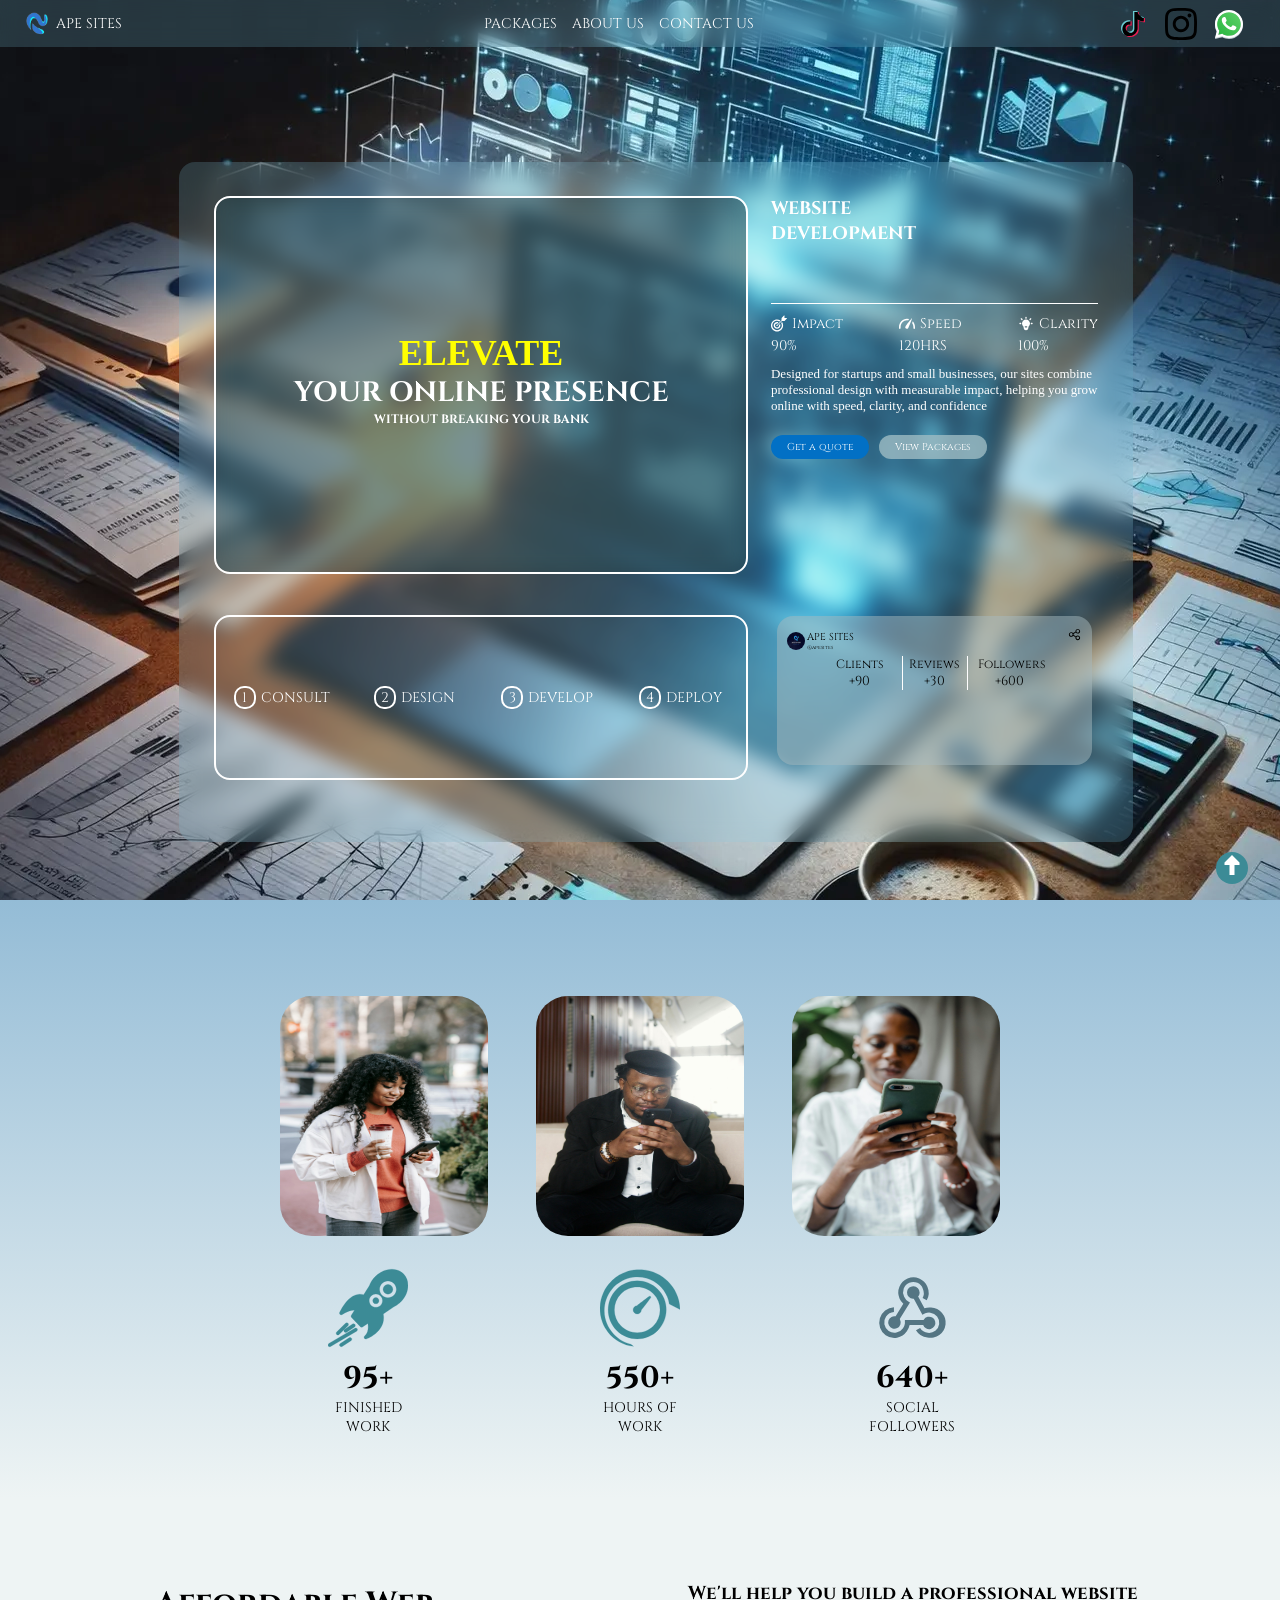
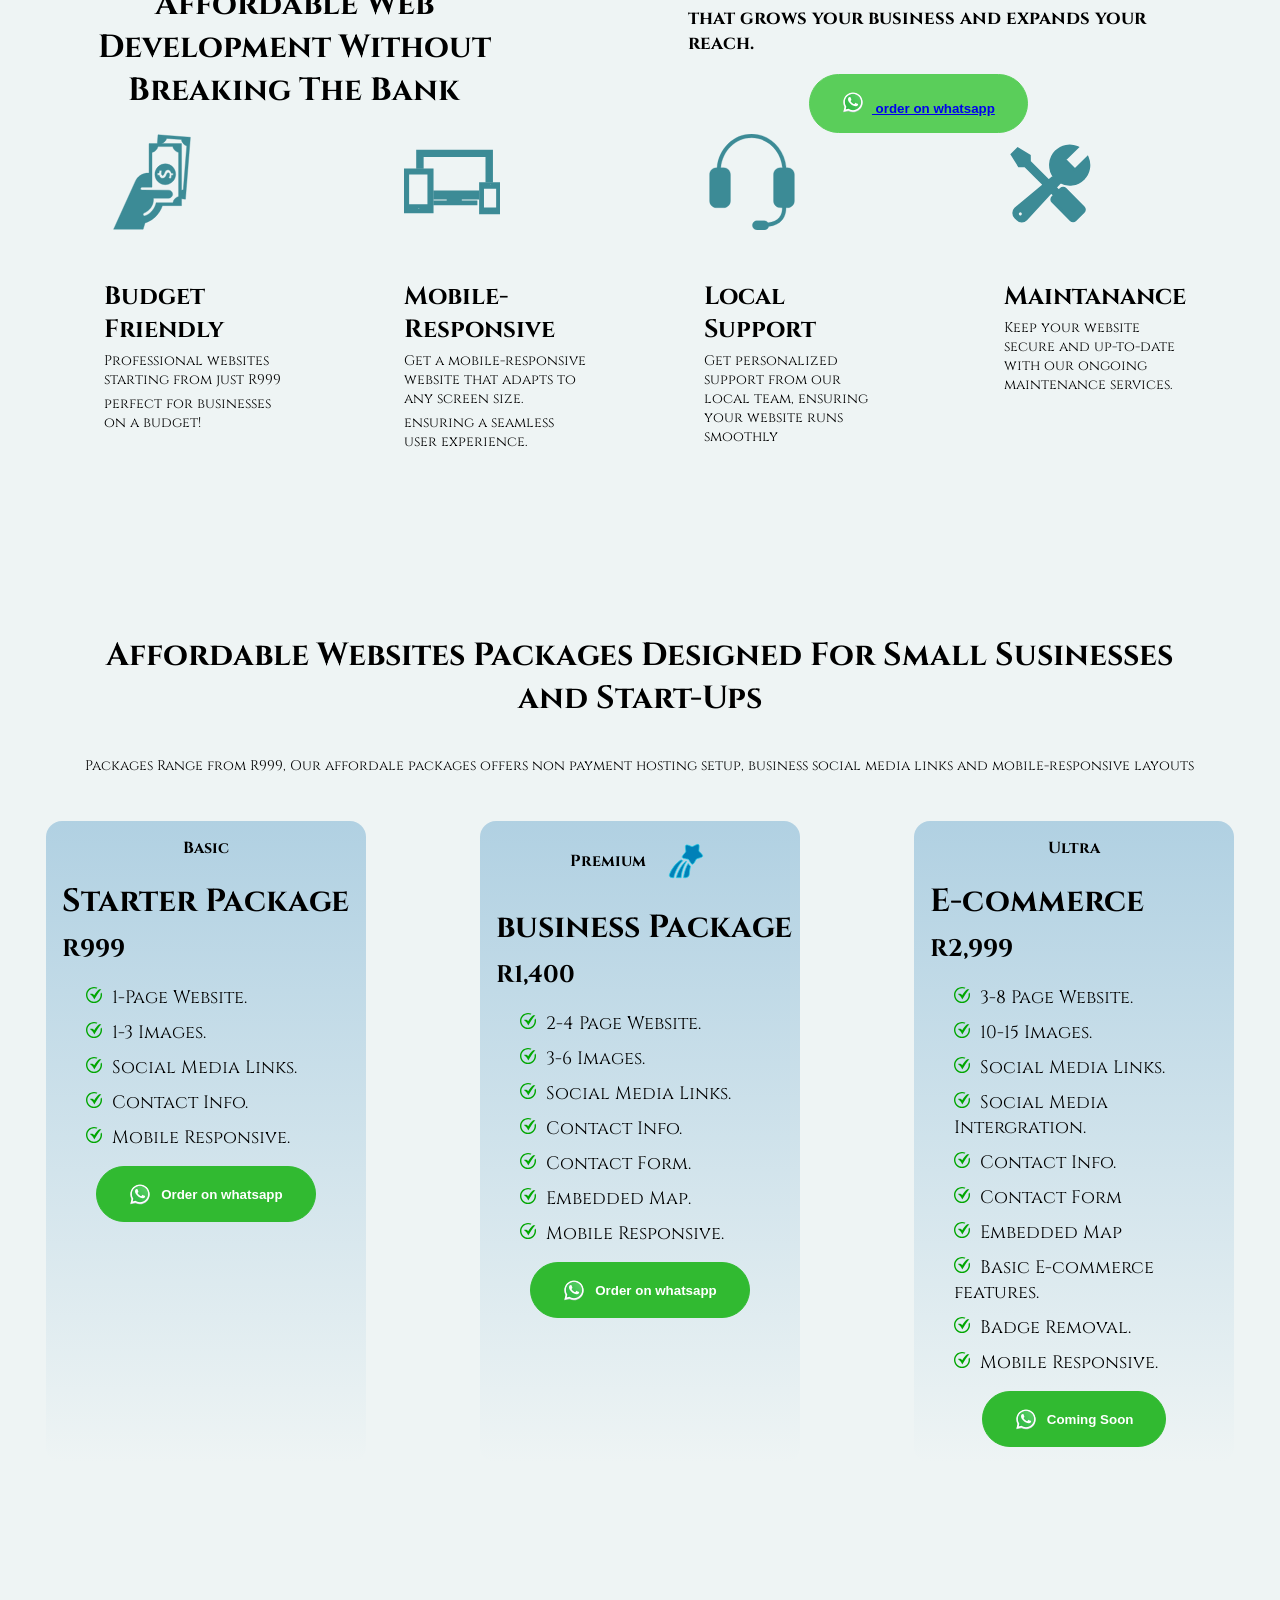
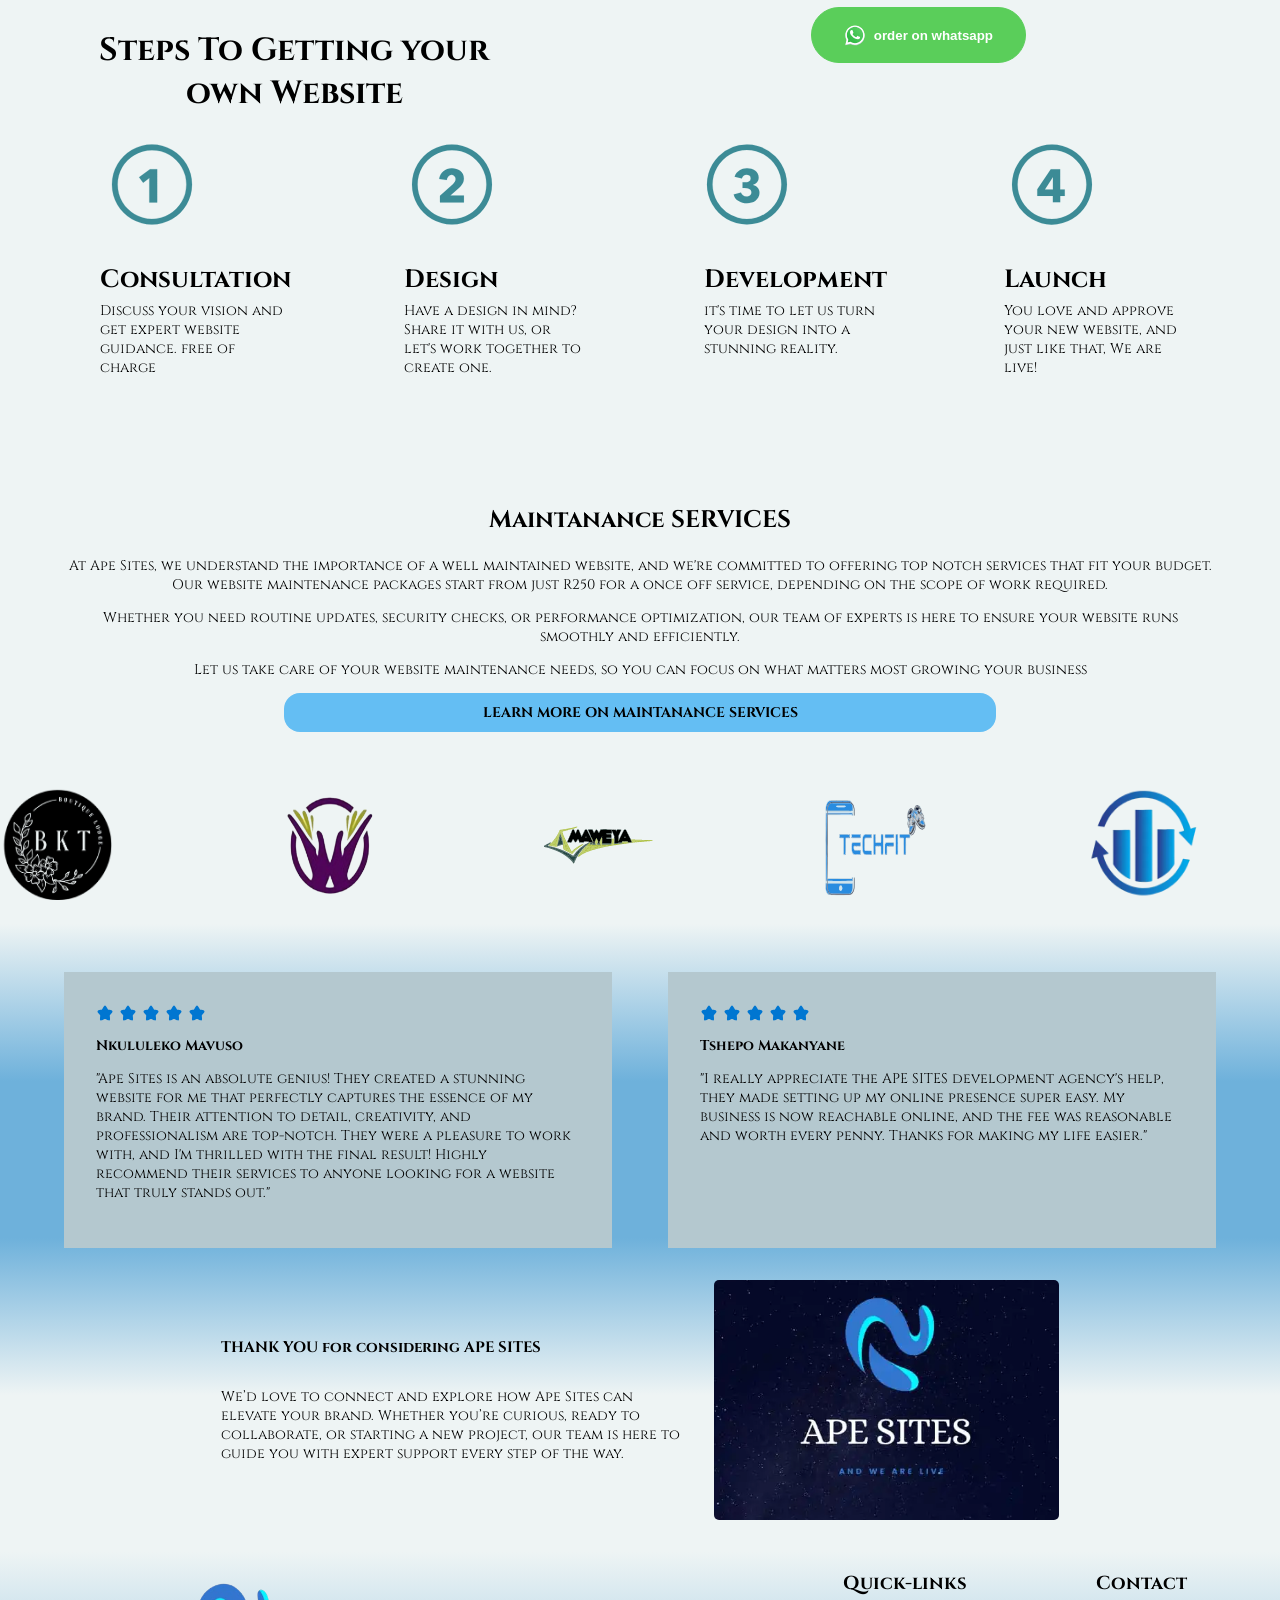
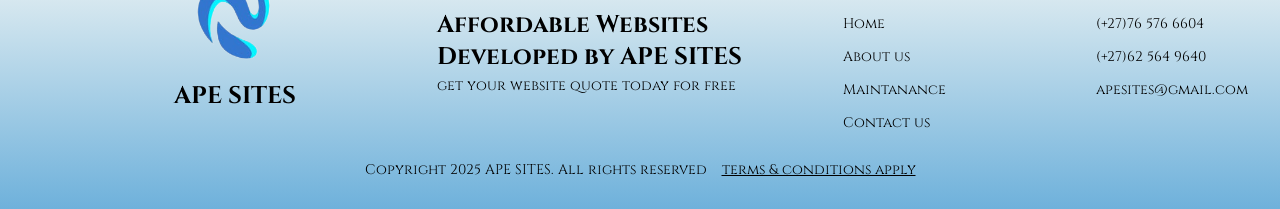
==== commit de151deb: "Update index.html renaming button" ====
--- a/index.html
+++ b/index.html
@@ -586,7 +586,7 @@
                 <div class="top-service-right">
                  
 
-                 <button class="wa.button">
+                 <button class="whats-button">
                     <a href="//wa.me/27765766604">
                     <img class="service-order-icon" src="svg.icons/whatsapp-svgrepo-com.svg">
                     order on whatsapp</button>
@@ -892,3 +892,4 @@
 
 
 
+
--- a/styles/services.css
+++ b/styles/services.css
@@ -51,7 +51,7 @@
     color: white;
     align-items: center;
 }
-.wa-button a{
+.whats-button a{
     text-decoration: none;
     color: white;
     display: flex;
@@ -157,4 +157,5 @@
     .top-service-right h3{
         text-align: center;
     }
-}+
+}
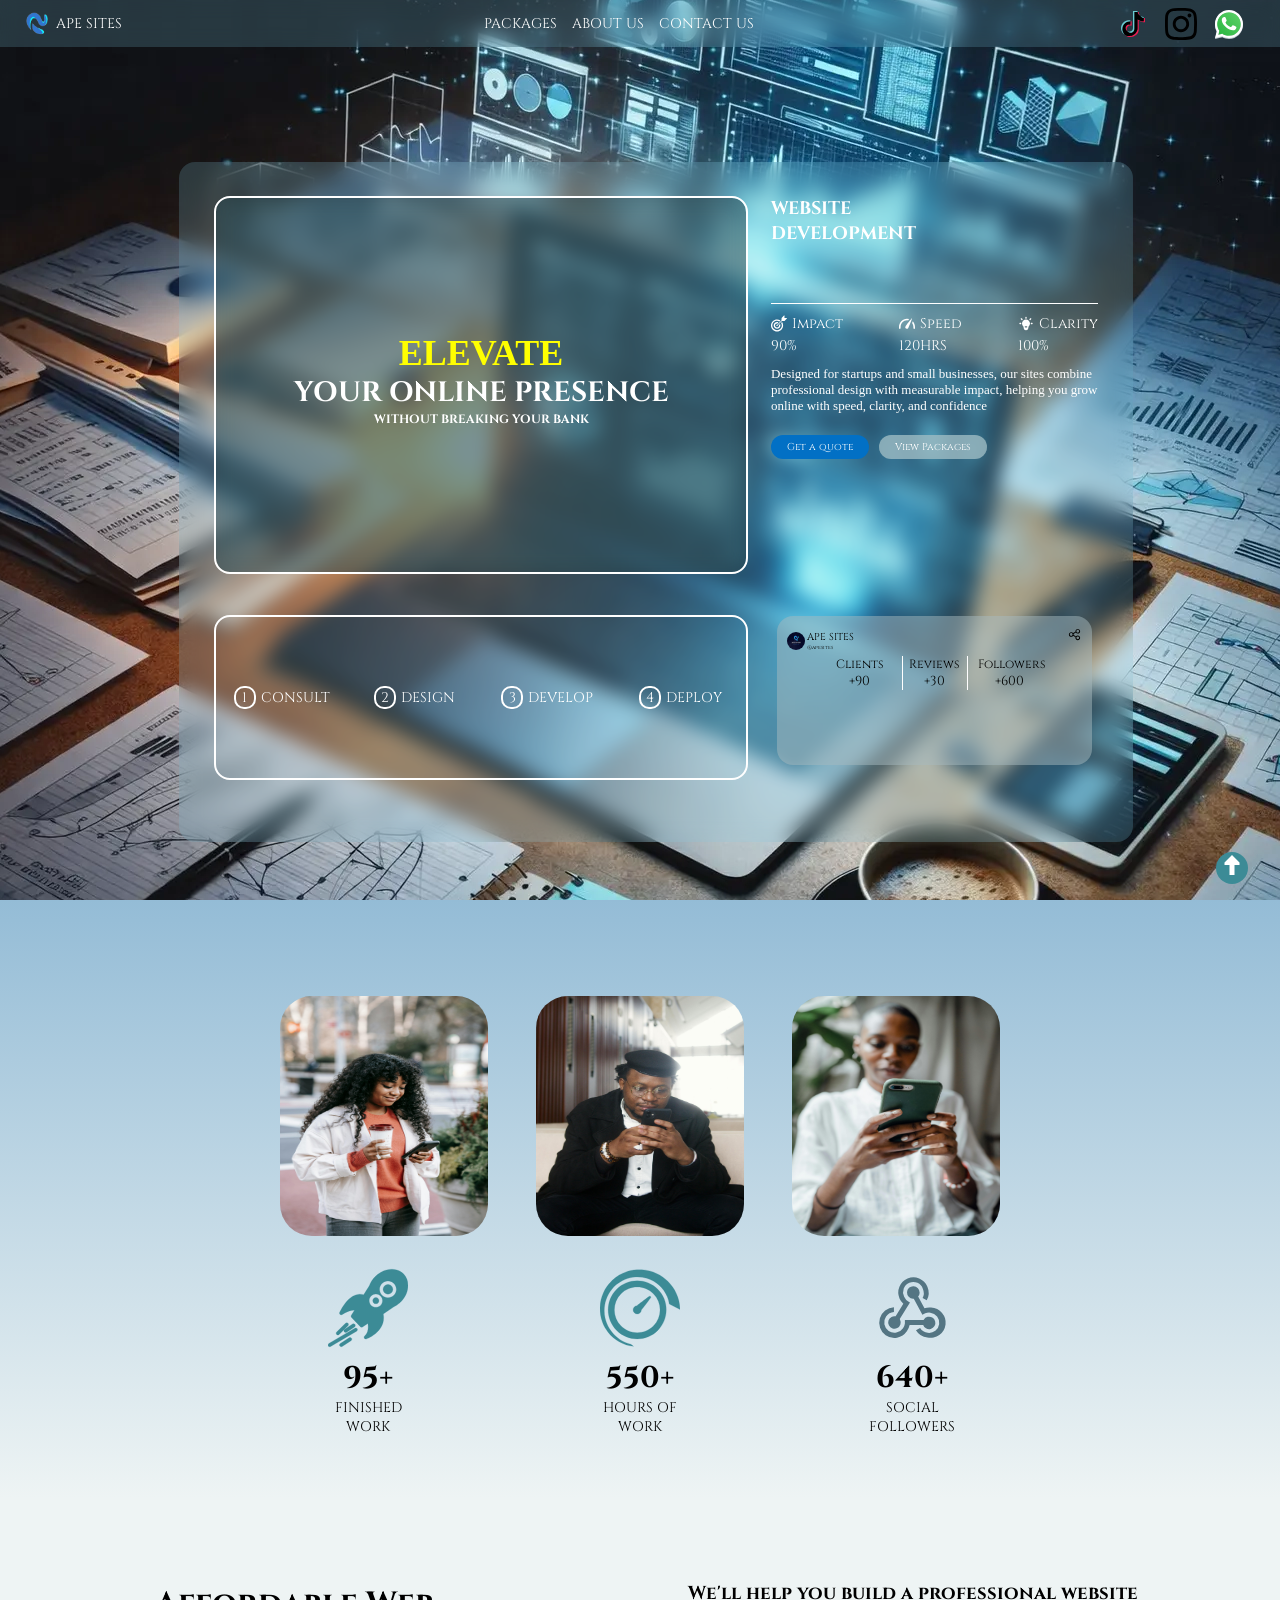
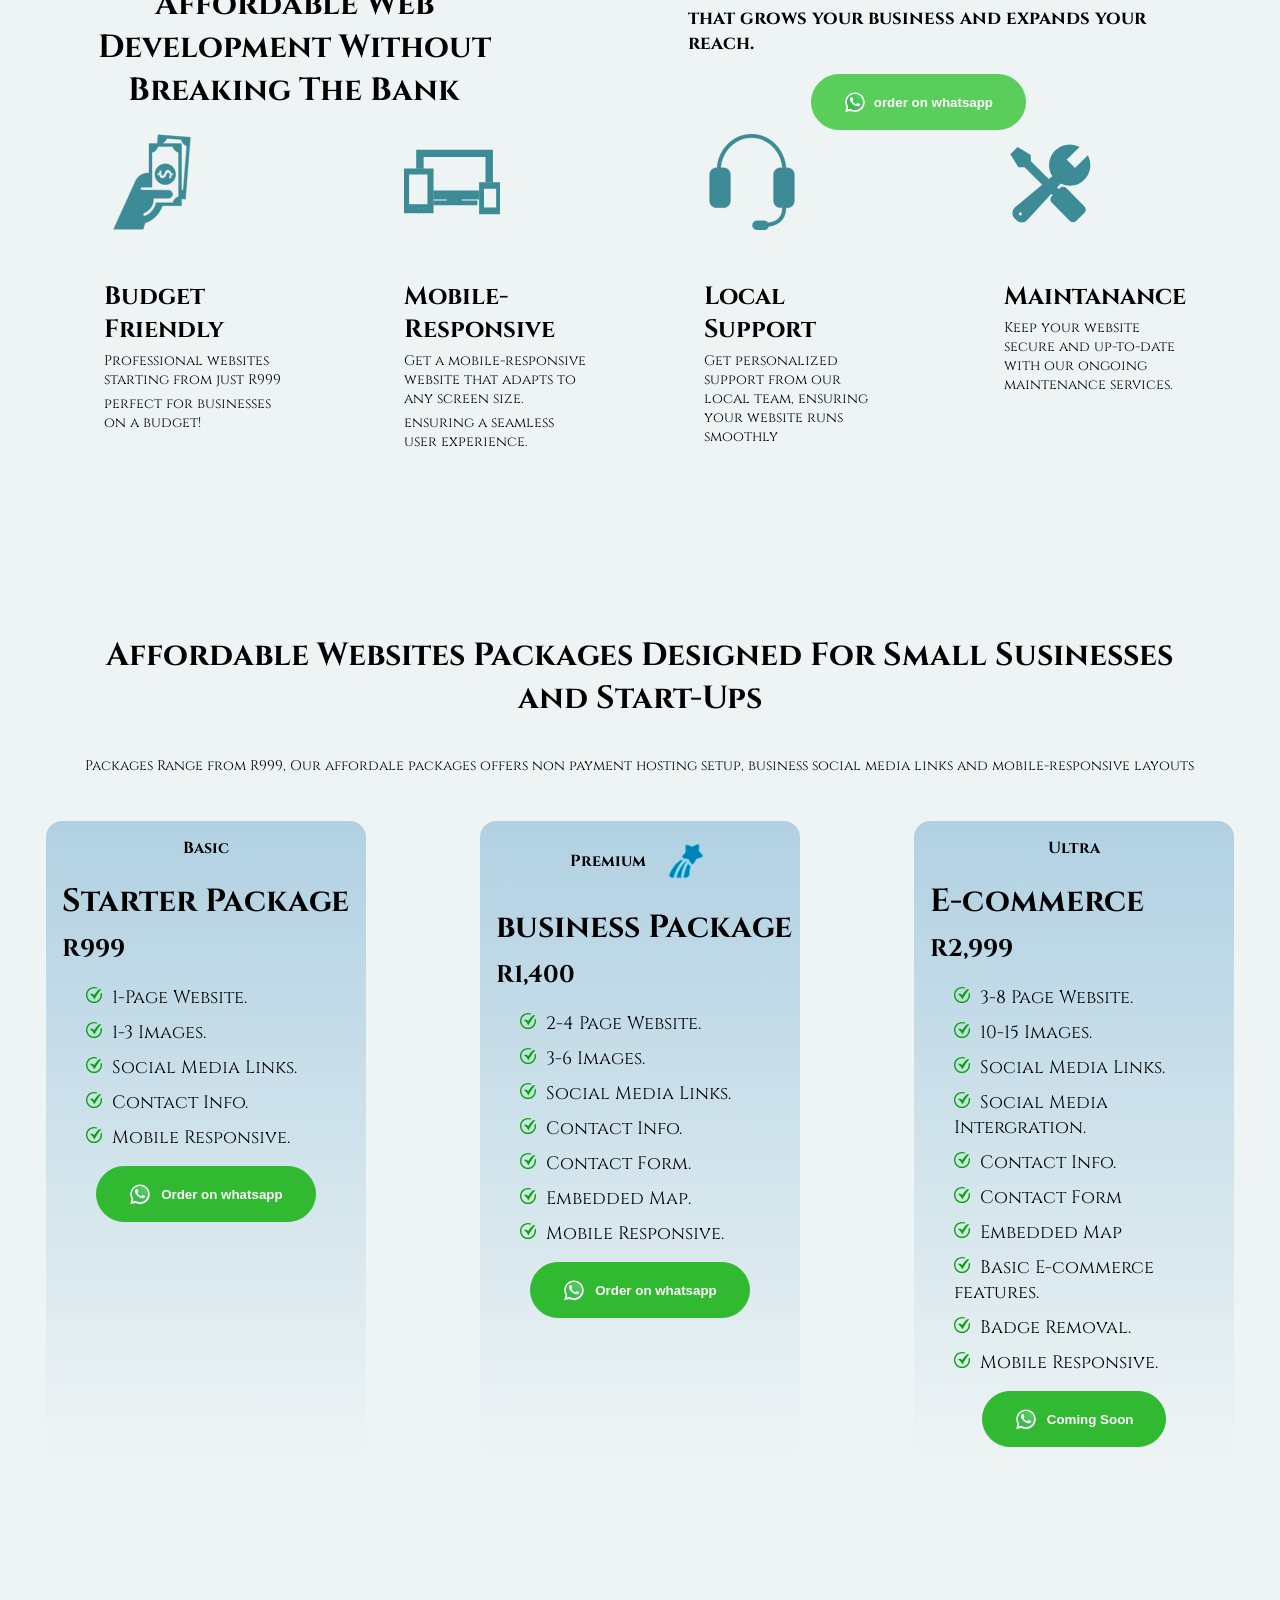
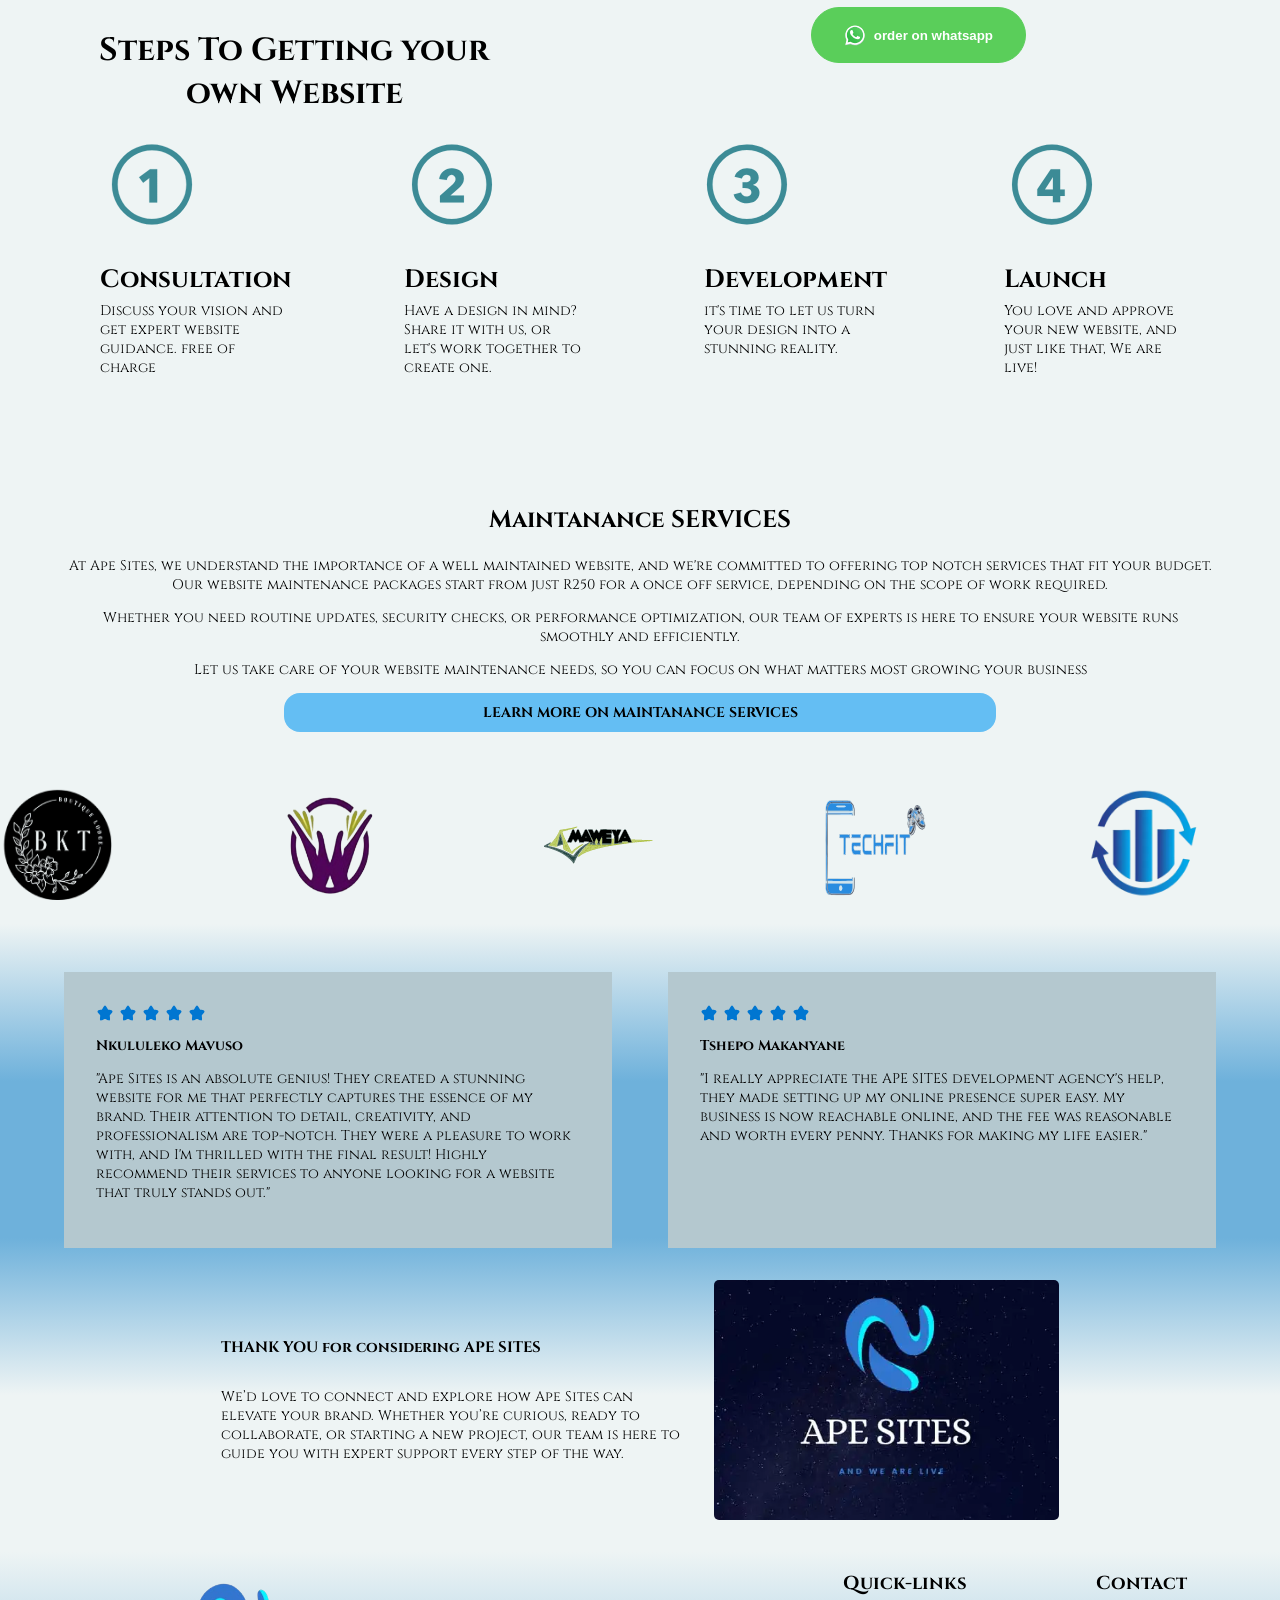
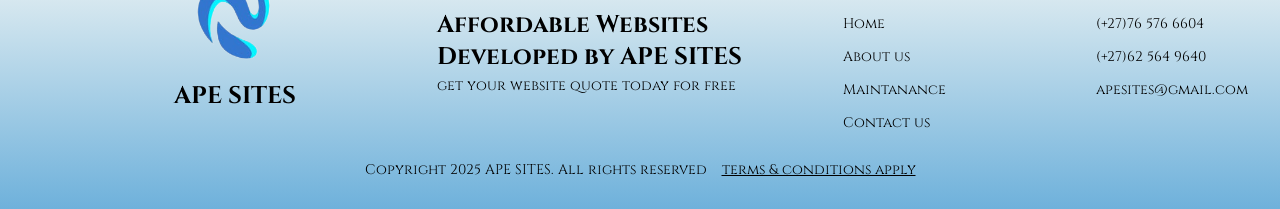
==== commit 6d46133a: "Update index.html renaming button" ====
--- a/index.html
+++ b/index.html
@@ -362,7 +362,7 @@
 
                      </h3>
 
-                     <button class="wa-button">
+                     <button class="whats-button">
                         <a href="//wa.me//27765766604">
                         <img class="service-order-icon" src="svg.icons/whatsapp-svgrepo-com.svg">
                         order on whatsapp</button>
@@ -893,3 +893,4 @@
 
 
 
+
